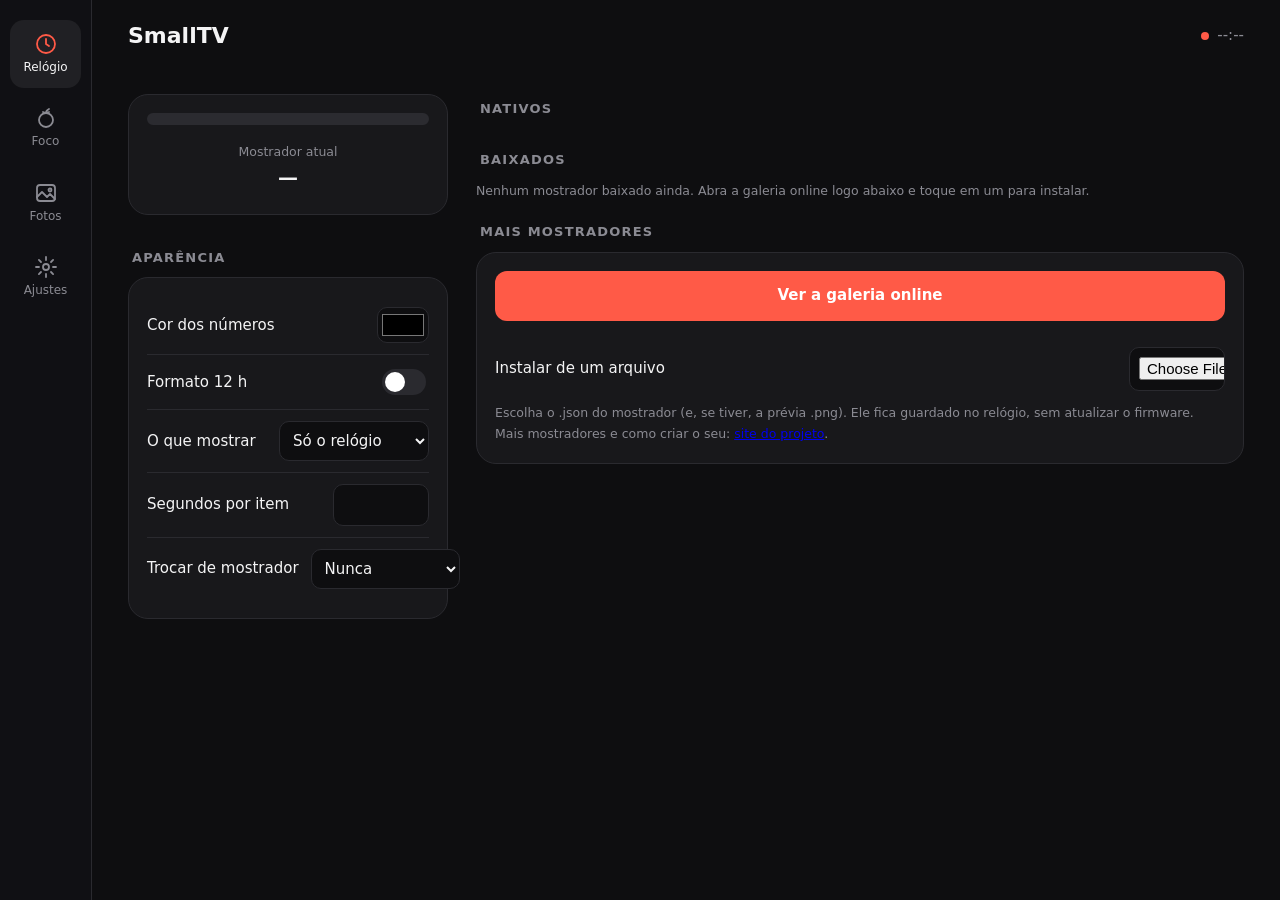
==== web/index.html @ 42e7279f "Painel: filtro nos mostradores (Todos, Nativos, Baixados, Animados e os estilos) Chips no topo da ab" ====
<!doctype html>
<html lang="pt-BR"><head><meta charset="utf-8"><meta name="viewport" content="width=device-width,initial-scale=1,viewport-fit=cover">
<meta name="theme-color" content="#0e0e10"><title>SmallTV</title><link rel="icon" href="data:image/svg+xml,%3Csvg xmlns='http://www.w3.org/2000/svg' viewBox='0 0 16 16' shape-rendering='crispEdges'%3E%3Cpath fill='%232e8034' d='M6 0h1v1h-1zM9 0h1v1h-1zM4 1h1v1h-1zM11 1h1v1h-1zM6 2h1v1h-1zM9 2h1v1h-1zM7 3h2v1h-2z'/%3E%3Cpath fill='%2360c454' d='M7 0h2v1h-2zM5 1h6v1h-6zM7 2h2v1h-2z'/%3E%3Cpath fill='%23a8261e' d='M3 2h1v1h-1zM12 2h1v1h-1zM2 3h1v1h-1zM13 3h1v1h-1zM1 4h1v1h-1zM14 4h1v1h-1zM1 5h1v1h-1zM14 5h1v1h-1zM0 6h1v1h-1zM15 6h1v1h-1zM0 7h1v1h-1zM15 7h1v1h-1zM0 8h1v1h-1zM15 8h1v1h-1zM0 9h1v1h-1zM15 9h1v1h-1zM0 10h1v1h-1zM15 10h1v1h-1zM1 11h1v1h-1zM14 11h1v1h-1zM1 12h1v1h-1zM14 12h1v1h-1zM2 13h2v1h-2zM12 13h2v1h-2zM4 14h8v1h-8z'/%3E%3Cpath fill='%23e8402f' d='M4 2h2v1h-2zM10 2h2v1h-2zM3 3h4v1h-4zM9 3h4v1h-4zM2 4h1v1h-1zM5 4h9v1h-9zM2 5h1v1h-1zM4 5h10v1h-10zM1 6h14v1h-14zM1 7h14v1h-14zM1 8h4v1h-4zM6 8h4v1h-4zM11 8h4v1h-4zM1 9h4v1h-4zM6 9h4v1h-4zM11 9h4v1h-4zM1 10h2v1h-2zM4 10h8v1h-8zM13 10h2v1h-2zM2 11h4v1h-4zM7 11h2v1h-2zM10 11h4v1h-4zM2 12h5v1h-5zM9 12h5v1h-5zM4 13h8v1h-8z'/%3E%3Cpath fill='%23ff9178' d='M3 4h2v1h-2zM3 5h1v1h-1z'/%3E%3Cpath fill='%23280e0c' d='M5 8h1v1h-1zM10 8h1v1h-1zM5 9h1v1h-1zM10 9h1v1h-1zM6 11h1v1h-1zM9 11h1v1h-1zM7 12h2v1h-2z'/%3E%3Cpath fill='%23ffa0a0' d='M3 10h1v1h-1zM12 10h1v1h-1z'/%3E%3C/svg%3E">
<style>
:root{--bg:#0e0e10;--card:#18181b;--card2:#202024;--line:#2a2a2f;--fg:#f4f4f5;--mut:#8b8b93;--work:#ff5a47;--short:#3ecf7a;--long:#4f8dff;--ac:var(--work)}
*{box-sizing:border-box;-webkit-tap-highlight-color:transparent}
body{margin:0;font:15px/1.45 system-ui,-apple-system,Segoe UI,Roboto,sans-serif;background:var(--bg);color:var(--fg)}
main{max-width:480px;margin:auto;padding:4px 16px calc(96px + env(safe-area-inset-bottom))}
header{position:sticky;top:0;z-index:5;display:flex;justify-content:space-between;align-items:center;max-width:480px;margin:auto;padding:14px 16px;background:linear-gradient(var(--bg) 75%,transparent)}
header b{font-size:18px}header span{color:var(--mut);font-variant-numeric:tabular-nums}
#net{display:inline-block;width:8px;height:8px;border-radius:50%;background:#555;margin-right:8px;vertical-align:middle}
#alx{display:none;margin-right:10px;padding:2px 8px;border-radius:9px;background:#13283a;color:#5ecbff;font-size:12px;font-weight:600}#alx.v{display:inline-block}
.alx{display:block;margin-bottom:8px;padding:10px 12px;border-radius:10px;background:var(--bg)}.alx i{display:inline-block;width:8px;height:8px;border-radius:50%;margin-right:8px;background:#e0a030}.alx.ok i{background:var(--short)}
#net.on{background:var(--short)}#net.off{background:var(--work)}
h2{font-size:13px;color:var(--mut);text-transform:uppercase;letter-spacing:1.2px;margin:22px 4px 10px;font-weight:600}
.card{background:var(--card);border:1px solid var(--line);border-radius:20px;padding:18px;margin-bottom:12px}
.tab{display:none}.tab.on{display:block;animation:fade .2s}@keyframes fade{from{opacity:0;transform:translateY(4px)}}
button{font:inherit;border:0;cursor:pointer;color:var(--fg);background:none}
button:active{transform:scale(.97)}
.btn{width:100%;padding:13px;border-radius:12px;background:var(--card2);border:1px solid var(--line)}.btn.p{background:var(--ac);border-color:transparent;color:#fff;font-weight:600}
.row{display:flex;gap:8px}.row>*{flex:1}
small{color:var(--mut)}
/* galeria */
.hero{display:flex;gap:16px;align-items:center}
.scr{position:relative;border-radius:16px;overflow:hidden;background:#000;border:6px solid #2b2b30;box-shadow:0 10px 30px -12px #000}
.scr img{display:block;width:100%;image-rendering:pixelated}
.hero .scr{width:132px;flex:none}.hero b{font-size:20px;display:block}.hero p{margin:4px 0 0;color:var(--mut)}
.faces{display:grid;grid-template-columns:repeat(2,1fr);gap:12px}
.face{text-align:left;padding:0}.face .scr{border-width:5px}.face span{display:block;padding:8px 4px 0;font-weight:600}
.face.cur .scr{border-color:var(--ac)}.face.rot span::before{content:'↻ ';color:var(--mut)}.face.cur span::after{content:var(--inuse,' · em uso');color:var(--ac);font-weight:400;font-size:13px}
.chips{display:flex;flex-wrap:wrap;gap:6px;margin:6px 0 2px}.chip{padding:6px 12px;border-radius:999px;background:var(--card2);border:1px solid var(--line);color:var(--mut);font-size:13px}.chip.on{background:var(--ac);border-color:transparent;color:#fff;font-weight:600}
.noimg{aspect-ratio:1;display:flex;align-items:center;justify-content:center;color:var(--mut);font-size:13px}
#pvbar{display:none;margin-bottom:12px;padding:10px 14px;border-radius:12px;background:#1d2a44;color:#bcd3ff}
/* formulário */
label{display:flex;justify-content:space-between;align-items:center;gap:12px;padding:11px 0;border-top:1px solid var(--line)}
.card label:first-of-type{border-top:0}
input,select{background:var(--bg);color:var(--fg);border:1px solid var(--line);border-radius:10px;padding:9px;font:inherit;width:96px}
select,input[type=text],input[type=search],input[type=password]{width:180px}label.stk{flex-direction:column;align-items:stretch;gap:6px}label.stk input{width:100%}input[type=range]{width:160px;padding:0;accent-color:var(--ac)}
input[type=checkbox]{width:44px;height:26px;appearance:none;-webkit-appearance:none;border-radius:13px;background:var(--line);position:relative;padding:0;border:0;transition:.2s;flex:none}
input[type=checkbox]::after{content:'';position:absolute;top:3px;left:3px;width:20px;height:20px;border-radius:50%;background:#fff;transition:.2s}
input[type=checkbox]:checked{background:var(--short)}input[type=checkbox]:checked::after{left:21px}
input[type=color]{width:52px;height:36px;padding:2px}
/* Pomodoro */
.tabs{display:flex;background:var(--bg);border-radius:12px;padding:4px;gap:4px}
.tabs button{flex:1;padding:9px 4px;border-radius:9px;color:var(--mut);font-size:14px}.tabs button.sel{background:var(--card2);color:var(--fg)}
.ring{position:relative;width:min(260px,72vw);aspect-ratio:1;margin:20px auto 8px}
.ring svg{width:100%;height:100%;transform:rotate(-90deg)}.ring circle{fill:none;stroke-width:10}
#trk{stroke:var(--line);stroke-dasharray:339.3}
/* fase começando: o trilho é desenhado em volta no mesmo tempo que o relógio leva para desenhar o anel dele (--pd), e os números só aparecem no fim, como lá */
.ring.drawing #trk{animation:trkdraw var(--pd,100ms) linear both}.ring.drawing #arc,.ring.drawing #time{visibility:hidden}
@keyframes trkdraw{from{stroke-dashoffset:339.3}to{stroke-dashoffset:0}}#arc{stroke:var(--ac);stroke-linecap:round;transition:stroke-dashoffset .3s linear,stroke .3s}
.mid{position:absolute;inset:0;display:flex;flex-direction:column;align-items:center;justify-content:center}
#phase{font-size:13px;font-weight:700;letter-spacing:3px;color:var(--ac)}
#time{font-size:clamp(50px,16vw,64px);font-weight:700;font-variant-numeric:tabular-nums;letter-spacing:-1px}
#dots{display:flex;gap:7px;margin-top:4px}#dots i{width:9px;height:9px;border-radius:50%;border:2px solid var(--mut)}#dots i.f{background:var(--work);border-color:var(--work)}
.ctl{display:flex;justify-content:center;align-items:center;gap:22px;margin-top:6px}
.ic{width:52px;height:52px;border-radius:50%;background:var(--card2);font-size:20px}
#go{width:76px;height:76px;border-radius:50%;background:var(--ac);font-size:28px;color:#fff;box-shadow:0 6px 24px -6px var(--ac)}
.stats{display:flex;justify-content:space-around;text-align:center}.stats b{display:block;font-size:26px}.stats span{color:var(--mut);font-size:13px}
#wx{display:flex;align-items:center;gap:14px;padding-bottom:8px}#wx b{font-size:34px}#wx div{color:var(--mut)}
#res button{display:block;width:100%;text-align:left;padding:10px;border-radius:10px;background:var(--bg);margin-top:6px}
/* fotos */
.grid{display:grid;grid-template-columns:repeat(3,1fr);gap:8px;margin-top:12px}
.grid div{position:relative;aspect-ratio:1;border-radius:12px;overflow:hidden;background:var(--bg);cursor:pointer}
.grid img{width:100%;height:100%;object-fit:cover}.grid div.on{outline:3px solid var(--ac)}
.grid span{position:absolute;bottom:4px;right:4px;background:#000a;font-size:10px;padding:1px 5px;border-radius:6px}
.diag div{display:flex;justify-content:space-between;gap:10px;padding:7px 0;border-top:1px solid var(--line);font-size:13px}.diag div:first-child{border-top:0}.diag b{color:var(--mut);font-weight:500;white-space:nowrap}.diag span{text-align:right}
.bar{height:6px;background:var(--line);border-radius:3px;overflow:hidden;margin-top:6px}.bar i{display:block;height:100%;background:var(--ac)}
/* barra de abas */
nav{position:fixed;left:0;right:0;bottom:0;z-index:6;background:#121215ee;backdrop-filter:blur(10px);-webkit-backdrop-filter:blur(10px);border-top:1px solid var(--line);padding-bottom:env(safe-area-inset-bottom)}
nav div{display:flex;max-width:480px;margin:auto}
nav button{flex:1;padding:10px 0 12px;color:var(--mut);font-size:12px;display:flex;flex-direction:column;align-items:center;gap:3px}
nav button.on{color:var(--fg)}nav svg{width:24px;height:24px;fill:none;stroke:currentColor;stroke-width:1.8;stroke-linecap:round;stroke-linejoin:round}
nav button.on svg{stroke:var(--ac)}
/* folha de detalhes */
#sheet{position:fixed;inset:0;z-index:8;background:#000a;display:none;align-items:flex-end;justify-content:center}
#sheet.v{display:flex}#sheet>div{width:100%;max-width:480px;background:var(--card);border-radius:22px 22px 0 0;padding:18px 18px calc(18px + env(safe-area-inset-bottom));animation:up .2s}
@keyframes up{from{transform:translateY(40px);opacity:.5}}
.stg{max-height:58vh;overflow:auto;text-align:left;margin-top:6px}.stg h4{margin:14px 0 2px;font-size:14px;display:flex;justify-content:space-between;gap:8px}.stg h4 b,.stg .it b{color:var(--mut);font-weight:500;white-space:nowrap}
.stg .it{display:flex;align-items:center;gap:8px;padding:7px 0;border-top:1px solid var(--line);font-size:13px}.stg .it span{flex:1;word-break:break-all}.stg .it button{padding:5px 10px;border-radius:8px;background:var(--card2);border:1px solid var(--line)}.stg small{display:block;color:var(--mut);margin:4px 0}
#sheet .scr{width:min(240px,64vw);margin:4px auto 14px}#sheet h3{margin:0;text-align:center;font-size:20px}#sheet p{text-align:center;color:var(--mut);margin:6px 0 16px}
#toast{position:fixed;left:50%;bottom:calc(84px + env(safe-area-inset-bottom));transform:translateX(-50%);background:var(--card2);border:1px solid var(--line);padding:10px 16px;border-radius:12px;opacity:0;transition:opacity .3s;pointer-events:none;z-index:9;white-space:nowrap}
#toast.v{opacity:1}
/* aviso de versão nova */
#upd,#mig{display:none;border-color:#2f4a7a;background:linear-gradient(135deg,#17233b,#18181b)}#upd.v,#mig.v{display:block}
#upd b,#mig b{font-size:16px}#upd ul{margin:8px 0 12px;padding-left:20px;color:#c9d6f0}#upd .row{margin-top:4px}
/* sequência, horta e conquistas */
.stats div{min-width:0}.stats b.fire::before{content:'';display:inline-block;width:14px;height:19px;margin-right:4px;vertical-align:-1px;background:var(--fire) center/contain no-repeat;image-rendering:pixelated}
#goalbar{display:none;align-items:center;gap:12px;border-color:#5a2a22;background:linear-gradient(135deg,#3a1712,#18181b)}#goalbar.v{display:flex}
#goalbar canvas{width:48px;height:48px;image-rendering:pixelated;flex:none}#goalbar div{flex:1}#goalbar b{display:block}
#garden{display:grid;grid-template-rows:repeat(7,1fr);grid-auto-flow:column;grid-auto-columns:1fr;gap:2px;margin-bottom:10px}
#garden i{aspect-ratio:1;border-radius:2px;background:var(--line)}#garden i.g{background:var(--work)}#garden i.n{background:var(--card2)}
#ach{display:grid;grid-template-columns:repeat(auto-fill,minmax(140px,1fr));gap:8px}
#ach div{display:flex;gap:10px;align-items:center;padding:10px;border-radius:12px;background:var(--bg);border:1px solid var(--line)}
#ach div.off{opacity:.45;filter:grayscale(1)}#ach canvas{width:32px;height:32px;image-rendering:pixelated;flex:none}#ach b{display:block;font-size:13px}#ach small{display:block;font-size:12px;line-height:1.3}
/* computador: barra lateral, colunas e folha centralizada */
@media (min-width:900px){
 body{padding-left:92px}
 main,header{max-width:1180px;padding-left:32px;padding-right:32px}
 main{padding-bottom:40px}
 header{padding-top:20px;padding-bottom:16px}header b{font-size:22px}
 nav{top:0;right:auto;width:92px;border-top:0;border-right:1px solid var(--line);padding:20px 0}
 nav div{flex-direction:column;gap:6px;max-width:none}
 nav button{flex:none;padding:12px 0;margin:0 10px;border-radius:14px;font-size:12px}
 nav button:hover{background:var(--card2);color:var(--fg)}nav button.on{background:var(--card2)}
 .tab.on{display:grid;column-gap:28px;align-items:start}
 #t0.on{grid-template-columns:320px minmax(0,1fr);grid-template-rows:auto 1fr}
 #t0 #pvbar{grid-column:1/-1}
 #t0 .side{grid-column:1;margin-top:22px}#t0 .body{grid-column:2;grid-row:span 2}#t0 .side2{grid-column:1}
 #t0 .side2 select{width:150px}#t0 .side2 label{white-space:nowrap}
 .hero{flex-direction:column;align-items:stretch;text-align:center}.hero .scr{width:100%}
 .faces{grid-template-columns:repeat(auto-fill,minmax(150px,1fr));gap:16px}
 .face:hover .scr{border-color:#4a4a52}.face.cur:hover .scr{border-color:var(--ac)}
 #t1.on{grid-template-columns:minmax(0,1fr) minmax(0,1fr);margin-top:22px}
 #ach{grid-template-columns:repeat(2,minmax(0,1fr))}
 #t1 .stats{padding:26px 18px}#t1 .stats b{font-size:34px}
 .ring{width:300px}
 #t2.on{display:block;margin-top:22px}.grid{grid-template-columns:repeat(auto-fill,minmax(130px,1fr));gap:12px}
 #t2 .btn.p{width:auto;padding:13px 28px}
 #t3.on{display:block;columns:2;column-gap:28px}.grp{break-inside:avoid;display:inline-block;width:100%}
 #sheet{align-items:center}#sheet>div{max-width:440px;border-radius:22px;animation:fade .2s}
 #toast{bottom:28px}
}
</style></head><body>
<header><b>SmallTV</b><span><span id="alx" title="Alexa">Alexa</span><i id="net"></i><span id="clock">--:--</span></span></header>
<main>
<div class="card" id="upd"><b id="updt"></b><ul id="updn"></ul><div class="row"><button class="btn" onclick="skipUpdate()">Depois</button><button class="btn p" id="updgo" onclick="doUpdate()">Atualizar agora</button></div></div>

<div class="card" id="mig"><b>A memória de arquivos foi reorganizada</b><p>Esta atualização mudou o espaço do programa. As fotos, os GIFs e os mostradores baixados foram apagados; os ajustes, a rede, o histórico, o rodízio e os avisos ficaram. Restaure o backup que o painel salvou antes de atualizar.</p><div class="row"><button class="btn" onclick="migDone()">Dispensar</button><button class="btn p" onclick="$('rbk').click()">Restaurar backup</button></div></div>

<!-- ============ RELÓGIO ============ -->
<section class="tab" id="t0">
 <div id="pvbar"></div>
 <div class="side">
 <div class="card hero"><div class="scr"><img id="curimg" alt=""></div><div><small>Mostrador atual</small><b id="curname">—</b><p id="curdesc"></p><label id="lcdgrow" style="display:none">Tom verde nos mostradores LCD<input data-k="lcdg" type="checkbox"></label></div></div>
 </div>
 <div class="body">
 <div class="chips" id="fchips"></div>
 <h2 id="hnat">Nativos</h2>
 <div class="faces" id="faces"></div>
 <h2 id="hdl">Baixados</h2>
 <div class="faces" id="dl"></div>
 <small id="dlnone">Nenhum mostrador baixado ainda. Abra a galeria online logo abaixo e toque em um para instalar.</small>
 <small id="fnone" hidden></small>
 <h2>Mais mostradores</h2>
 <div class="card">
  <p style="margin-top:0"><button class="btn p" onclick="catalog()">Ver a galeria online</button></p>
  <div class="faces" id="cat"></div>
  <label>Instalar de um arquivo<input id="pkf" type="file" multiple></label>
  <small>Escolha o .json do mostrador (e, se tiver, a prévia .png). Ele fica guardado no relógio, sem atualizar o firmware. Mais mostradores e como criar o seu: <a href="https://davicorrea0.github.io/smalltv-pomodoro/" target="_blank" rel="noopener">site do projeto</a>.</small>
 </div>
 </div>
 <div class="side2">
 <h2>Aparência</h2>
 <div class="card">
  <label>Cor dos números<input data-k="color" type="color"></label>
  <label>Formato 12 h<input data-k="h12" type="checkbox"></label>
  <label>O que mostrar<select data-k="mode"><option value="0">Só o relógio</option><option value="1">Álbum de fotos</option><option value="2">Alternar relógio e álbum</option></select></label>
  <label>Segundos por item<input data-k="delay" type="number" min="3" max="255"></label>
  <label>Trocar de mostrador<select data-k="rotmin"><option value="0">Nunca</option><option value="1">A cada 1 min</option><option value="5">A cada 5 min</option><option value="15">A cada 15 min</option><option value="30">A cada 30 min</option><option value="60">A cada 1 h</option></select></label>
  <small id="rotinfo"></small>
 </div>
 </div>
</section>

<!-- ============ FOCO ============ -->
<section class="tab" id="t1">
 <div class="side">
 <div class="card">
  <div class="tabs"><button data-p="work" onclick="cmd('focus')">Foco</button><button data-p="short" onclick="cmd('short')">Pausa</button><button data-p="long" onclick="cmd('long')">Pausa longa</button></div>
  <div class="ring"><svg viewBox="0 0 120 120"><circle id="trk" cx="60" cy="60" r="54"/><circle id="arc" cx="60" cy="60" r="54" stroke-dasharray="339.3" stroke-dashoffset="339.3"/></svg>
   <div class="mid"><div id="phase">PRONTO</div><div id="time">--:--</div><div id="dots"></div></div></div>
  <div class="ctl"><button class="ic" title="Zerar" onclick="cmd('reset')">&#8634;</button><button id="go" title="Iniciar/pausar (espaço)" onclick="cmd('toggle')">&#9654;</button><button class="ic" title="Pular fase" onclick="cmd('skip')">&#9197;</button></div>
 </div>
 <div class="card"><label>O que vou fazer no foco<select data-k="act"><option value="0">&#128214; Ler</option><option value="1">&#128211; Estudar</option><option value="2">&#128187; Programar</option><option value="3">&#128203; Tarefas</option><option value="4">&#127912; Desenhar</option></select></label></div>
 </div>
 <div class="body">
 <div class="card stats"><div><b id="today">0</b><span>focos hoje</span></div><div><b id="goal">8</b><span>meta</span></div><div><b id="mins">0</b><span>min focados</span></div><div><b id="streak" class="fire">0</b><span>dias seguidos</span></div></div>
 <div class="card" id="goalbar"><canvas id="goalimg" width="16" height="16"></canvas><div><b>Meta do dia batida!</b><small>Mostre seu dia com um cartão em pixel art.</small></div><button class="btn p" style="width:auto;padding:11px 16px" onclick="shareDay()">Compartilhar</button></div>
 <h2>Horta</h2>
 <div class="card"><div id="garden"></div><small id="gsum"></small><p style="margin-bottom:0"><button class="btn" onclick="shareDay()">Compartilhar meu dia</button></p></div>
 <h2>Conquistas</h2>
 <div class="card"><div id="ach"></div></div>
 <h2>Tempos</h2>
 <div class="card">
  <label>Foco (min)<input data-k="work" type="number" min="1" max="99"></label>
  <label>Pausa curta (min)<input data-k="short" type="number" min="1" max="99"></label>
  <label>Pausa longa (min)<input data-k="long" type="number" min="1" max="99"></label>
  <label>Pausa longa a cada<input data-k="every" type="number" min="1" max="8"></label>
  <label>Meta diária de focos<input data-k="goal" type="number" min="1" max="30"></label>
  <label>Iniciar a próxima fase sozinho<input data-k="auto" type="checkbox"></label>
 </div>
 </div>
</section>

<!-- ============ FOTOS ============ -->
<section class="tab" id="t2">
 <div class="card">
  <small id="fsinfo"></small><div class="bar"><i id="fsbar" style="width:0"></i></div>
  <div class="grid" id="grid"></div>
  <input id="up" type="file" accept="image/*" multiple hidden>
  <p><button class="btn p" onclick="$('up').click()">Enviar fotos ou GIFs</button></p>
  <p><button class="btn" onclick="storage()">Ver o que ocupa espaço</button></p>
  <small>Fotos são recortadas para 240×240 no seu navegador antes de enviar. GIFs vão como estão (ideal 240×240). Para exibir, escolha "Álbum" ou "Alternar" em Relógio → Aparência.</small>
 </div>
</section>

<!-- ============ AJUSTES ============ -->
<section class="tab" id="t3">
 <div class="grp">
 <h2>Idioma</h2>
 <div class="card">
  <label>Idioma do painel e do relógio<select data-k="lang"><option value="0">Português</option><option value="1">English</option><option value="2">Español</option></select></label>
 </div>
 </div>
 <div class="grp">
 <h2>Alexa</h2>
 <div class="card">
  <label>Controlar pela Alexa<input data-k="alexa" type="checkbox"></label>
  <span class="alx" id="alxst"></span>
  <label class="stk">Avisar quando o foco terminar<input id="hkw" type="url" placeholder="http://..." spellcheck="false"></label>
  <label class="stk">Avisar quando a pausa terminar<input id="hkb" type="url" placeholder="http://..." spellcheck="false"></label>
  <div class="row" style="margin:6px 0 10px"><button class="btn" onclick="hooksSave()">Salvar avisos</button><button class="btn" onclick="hookTest('w')">Testar foco</button><button class="btn" onclick="hookTest('b')">Testar pausa</button></div>
  <small>Para a Alexa falar quando a fase terminar: ative a skill Virtual Smart Home, crie um "URL Routine Trigger" em virtualsmarthome.xyz e cole o endereço aqui; no app da Alexa, crie uma rotina que começa com esse gatilho e faz a Alexa dizer "Pomodoro concluído". Funciona também com Voice Monkey e IFTTT (webhooks).</small>
  <small>Com um Echo na mesma rede, diga "Alexa, descobrir dispositivos": o relógio aparece como três lâmpadas. Pomodoro: "ligar" começa o foco, "desligar" pausa e, de novo, encerra; "Pomodoro em 40%" foca 40 minutos. Pausa e Pausa longa: "ligar" começa a pausa, "desligar" volta ao foco. Nas rotinas do app da Alexa dá para usar frases suas, como "Alexa, hora de focar".</small>
 </div>
 </div>
 <div class="grp">
 <h2>Clima</h2>
 <div class="card">
  <div id="wx" hidden><b id="wt"></b><div><div id="wd"></div><small id="wm"></small></div></div>
  <label>Mostrar clima<input data-k="won" type="checkbox"></label>
  <label>Temperatura em °F<input data-k="fahr" type="checkbox"></label>
  <label>Avisar quando for chover<input data-k="rain" type="checkbox"></label>
  <small>Com o aviso ligado, o relógio mostra "chuva 15 min" quando a chuva deve começar na próxima hora (o tomate já abre o guarda-chuva).</small>
  <label>Cidade<b id="city">—</b></label>
  <label>Buscar cidade<input id="q" type="search" placeholder="ex.: Campinas"></label>
  <div id="res"></div>
 </div>
 </div>
 <div class="grp">
 <h2>Brilho</h2>
 <div class="card">
  <label>Brilho<input data-k="bri" type="range" min="5" max="100"></label>
  <label>Brilho noturno<input data-k="non" type="checkbox"></label>
  <label>Seguir o sol (do pôr ao nascer)<input data-k="nsun" type="checkbox"></label>
  <small id="suninfo"></small>
  <label class="fixh">Das (hora)<input data-k="nstart" type="number" min="0" max="23"></label>
  <label class="fixh">Até (hora)<input data-k="nend" type="number" min="0" max="23"></label>
  <label>Brilho à noite<input data-k="nbri" type="range" min="1" max="100"></label>
  <label>Cor quente à noite<input data-k="warm" type="range" min="0" max="100"></label>
  <small>0 desliga. À noite, a tela perde um pouco do azul (junto do brilho noturno), sem mudar a imagem.</small>
  <p><button class="btn" onclick="warmPrev()">Ver agora por 15 s</button> <button class="btn" onclick="warmPrev(1)">Ver agora (tabela invertida)</button></p>
  <small>Se a tela ficar com a cor errada (verde, ou o azul aumenta), compare as duas prévias e avise qual está certa.</small>
 </div>
 </div>
 <div class="grp">
 <h2>Tela do aparelho</h2>
 <div class="card">
  <label>Ordem de cor<select data-k="bgr"><option value="0">RGB (padrão)</option><option value="1">BGR</option></select></label>
  <label>Inverter cores<input data-k="inv" data-neg type="checkbox"></label>
  <label>Girar 180°<input data-k="flip" type="checkbox"></label>
  <p><button class="btn" onclick="cmd('colortest');toast(t('Teste de cores por 10 s no relógio'))">Testar cores no relógio</button></p>
  <small>No teste, a 1ª barra deve ser vermelha e o fundo preto. Vermelho e azul trocados: mude a ordem de cor. Fundo branco ou cores negativas: alterne "Inverter cores".</small>
  <p><button class="btn" id="vcomgo" onclick="vcomStart()">Ajuste anti-fantasma</button></p>
  <div id="vcombox" style="display:none">
   <label>Tensão do painel <b id="vcomv" style="white-space:nowrap"></b><input id="vcom" type="range" min="0" max="63" oninput="vcomSet()"></label>
   <p><button class="btn" onclick="vcomEnd(1)">Salvar</button> <button class="btn" onclick="vcomEnd(0)">Cancelar</button></p>
  </div>
  <small>Imagem antiga marcada no fundo depois de um mostrador ficar parado? Abra o ajuste, olhe as estampas cinza no relógio de perto e de frente e mova o controle até elas pararem de tremer: nesse ponto o fantasma é o menor. O padrão é 0,850 V.</small>
 </div>
 </div>
 <div class="grp">
 <h2>Data e hora</h2>
 <div class="card">
  <label>Fuso (POSIX TZ)<input data-k="tz" type="text" spellcheck="false"></label>
  <small>Automático: ao escolher a cidade em Clima, o fuso (com horário de verão) vem junto. Manual: Brasília &lt;-03&gt;3 · Manaus &lt;-04&gt;4 · Lisboa WET0WEST,M3.5.0/1,M10.5.0</small>
  <small id="tzauto"></small>
  <p id="tzfix" hidden><button class="btn" onclick="tzFix()">Ajustar o fuso pela cidade</button></p>
 </div>
 </div>
 <div class="grp">
 <h2>Sistema</h2>
 <div class="card">
  <form id="op">
   <label id="oldl">Senha atual<input name="old" type="password" autocomplete="current-password"></label>
   <label>Senha do painel e do /update<input name="new" type="password" autocomplete="new-password" placeholder="vazio = sem senha"></label>
   <small>Com senha, o navegador pede usuário admin e esta senha ao abrir o painel. A Alexa continua funcionando sem senha. Esqueceu? Use o modo de recuperação.</small>
   <p><button class="btn" type="submit">Salvar senha</button></p>
  </form>
  <label>Receber versões de teste<input data-k="beta" type="checkbox"></label>
  <small>O aviso de atualização passa a oferecer também as versões de teste, antes de todo mundo. Elas podem ter problemas; o modo de recuperação continua disponível.</small>
  <div class="row" style="margin:10px 0 8px"><button class="btn" onclick="backup()">Fazer backup</button><button class="btn" onclick="$('rbk').click()">Restaurar backup</button></div>
  <input id="rbk" type="file" accept=".json,application/json" hidden>
  <div class="row"><button class="btn" onclick="location='/update'">Atualizar firmware</button>
  <button class="btn" onclick="if(confirm(t('Apagar Wi-Fi salvo e reiniciar?')))post('/api/wifireset').then(()=>toast(t('Reiniciando...')))">Resetar Wi-Fi</button></div>
  <p><button class="btn" id="fmt" hidden onclick="if(confirm(t('Formatar a memória? Todas as fotos e GIFs serão apagados.')))post('/api/format').then(r=>r.text()).then(x=>{toast(t(x));files()})">Formatar memória de arquivos</button></p>
  <small>Usuário do /update: admin. Pela rede o relógio só aceita firmware assinado deste projeto; para voltar ao firmware original, use o modo de recuperação. Se o relógio travar, ligue e desligue 3 vezes seguidas (cada vez por menos de 30 s): ele abre o modo de recuperação, com a rede SmallTV-Recuperacao. Versão <span id="ver"></span> · RAM livre <span id="heap"></span></small>
 </div>
 </div>
 <div class="grp">
 <h2>Diagnóstico</h2>
 <div class="card">
  <div id="diag" class="diag"></div>
  <small>Se o relógio reiniciar sozinho, o motivo aparece aqui. Wi-Fi fraco (abaixo de −75 dBm) costuma explicar clima e atualização falhando.</small>
 </div>
 </div>
</section>
</main>

<nav><div>
 <button data-t="0" onclick="tab(0)"><svg viewBox="0 0 24 24"><circle cx="12" cy="12" r="9"/><path d="M12 7v5l3 2"/></svg>Relógio</button>
 <button data-t="1" onclick="tab(1)"><svg viewBox="0 0 24 24"><circle cx="12" cy="14" r="7"/><path d="M12 7c0-2 1-3 3-4M9 6l3 1 3-1"/></svg>Foco</button>
 <button data-t="2" onclick="tab(2)"><svg viewBox="0 0 24 24"><rect x="3" y="4" width="18" height="16" rx="3"/><path d="M3 16l5-5 5 5 3-3 5 5"/><circle cx="16" cy="9" r="1.5"/></svg>Fotos</button>
 <button data-t="3" onclick="tab(3)"><svg viewBox="0 0 24 24"><circle cx="12" cy="12" r="3"/><path d="M12 2v3M12 19v3M2 12h3M19 12h3M4.9 4.9l2.1 2.1M17 17l2.1 2.1M4.9 19.1L7 17M17 7l2.1-2.1"/></svg>Ajustes</button>
</div></nav>

<div id="sheet" onclick="if(event.target==this)closeSheet()"><div id="sheetc"></div></div>
<div id="toast"></div>

<script>
const $=id=>document.getElementById(id),C=339.3;
const LBL={work:'FOCO',short:'PAUSA',long:'PAUSA LONGA',idle:'PRONTO'};
// ---------- idioma (pt/en/es; o relógio guarda em cfg.lang) ----------
const LANGS=['pt','en','es'],I18N={};let BUILTIN=[];  // inglês/espanhol: web/i18n.json, carregado por loadI18n()
let LG=0;try{LG=+localStorage.lang||0}catch(e){}
// t('texto {0}',a,b): tradução do texto em português, com {0}, {1}... trocados
const t=(s,...a)=>(LG&&I18N[s]?I18N[s][LG-1]:s).replace(/\{(\d)\}/g,(m,i)=>a[i]);
const tName=e=>LG==1?e.name_en||e.name:LG==2?e.name_es||e.name:e.name,tDesc=e=>LG==1?e.desc_en||e.desc:LG==2?e.desc_es||e.desc:e.desc;
// textos fixos da página: guarda o original (português) e troca pelo do idioma
function i18n(){document.documentElement.lang=LANGS[LG];document.documentElement.style.setProperty('--inuse',JSON.stringify(' · '+t('em uso')));  // texto do CSS (::after)
 const tw=document.createTreeWalker(document.body,NodeFilter.SHOW_TEXT);for(let n;n=tw.nextNode();){if(n._pt==null){const k=n.nodeValue.trim();if(!I18N[k])continue;n._pt=n.nodeValue}const k=n._pt.trim();n.nodeValue=n._pt.replace(k,t(k))}
 document.querySelectorAll('[placeholder],[title]').forEach(e=>['placeholder','title'].forEach(a=>{if(!e.hasAttribute(a))return;if(e['_'+a]==null)e['_'+a]=e.getAttribute(a);e.setAttribute(a,t(e['_'+a]))}))}
// Dicionário inglês/espanhol: fica no site (web/i18n.json publicado como panel/i18n-<versão>.json) e é
// guardado no navegador na primeira vez; em português não precisa de nada. O build troca __I18V__ pelo
// código do dicionário; sem ele (painel de teste), vem de /i18n.json.
const I18V='__I18V__',I18I='__I18I__';  // I18I: impressão digital (SRI) do dicionário publicado
const TZV='__TZV__',TZI='__TZI__';  // tabela de fusos publicada (panel/tz-<código>.json), idem
function loadI18n(){if(!LG||I18N._v==I18V)return;let c=null;try{c=JSON.parse(localStorage.i18n||'null')}catch(e){}
 const use=d=>{Object.assign(I18N,d.dict,{_v:I18V});BUILTIN=d.builtin;i18n();buildFaces();drawGame();if(st){$('curimg').dataset.k='';load(st)}};
 if(c&&c.v==I18V)return use(c);
 fetch(I18V[0]=='_'?'/i18n.json':SITE+'panel/i18n-'+I18V+'.json',I18V[0]=='_'?{}:{integrity:I18I}).then(r=>r.json()).then(d=>{use(d);try{localStorage.i18n=JSON.stringify({...d,v:I18V})}catch(e){}}).catch(()=>{})}
// chamado por load() antes de desenhar o estado: não chama load de novo
function setLang(l){if(l==LG)return;LG=l;try{localStorage.lang=l}catch(e){}loadI18n();i18n();buildFaces();drawGame();if($('upd').classList.contains('v')&&!updating)showUpdate();$('curimg').dataset.k='';if(curTab==2)files();if($('cat').children.length)catalog()}

let FACES=[];  // vem do firmware (/api/faces): embutidos (faces_list.h) + pacotes instalados
// catálogo da galeria online (faces/ do repositório); localStorage.catalog troca a origem (testes)
// mesma galeria do site (gh-pages/catalog/index.json); o site libera CORS para o painel ler
// site do projeto: catálogo, prévias dos mostradores embutidos e firmware novo (localStorage.site/catalog trocam a origem em testes)
let SITE='https://davicorrea0.github.io/smalltv-pomodoro/';try{if(localStorage.site)SITE=localStorage.site}catch(e){}
let CATALOG=SITE+'catalog/';try{if(localStorage.catalog)CATALOG=localStorage.catalog}catch(e){}
let st=null,at=0,holding=false,holdRem=0,waitSeq=0,fp=0,filled=false,lastPhase=null,actx=null,curTab=0;
// pedidos ao próprio relógio levam X-SmallTV: sem ele o relógio recusa ações (proteção contra outros sites)
const _fetch=window.fetch;window.fetch=(u,o={})=>_fetch(u,/^https?:/.test(u)?o:{...o,headers:{...o.headers,'X-SmallTV':'1'}});
const post=(u,b)=>fetch(u,{method:'POST',body:b});
const kb=n=>n>1048576?(n/1048576).toFixed(1)+' MB':Math.round(n/1024)+' KB';
function toast(t){const e=$('toast');e.textContent=t;e.classList.add('v');clearTimeout(e._t);e._t=setTimeout(()=>e.classList.remove('v'),2200)}
function tab(i){curTab=i;document.querySelectorAll('.tab').forEach((e,k)=>e.classList.toggle('on',k==i));document.querySelectorAll('nav button').forEach(b=>b.classList.toggle('on',b.dataset.t==i));
 try{localStorage.tab=i}catch(e){}if(i==2)files();if(i==3)hooksLoad();if(i==1&&!STATS)loadStats();window.scrollTo(0,0)}
const fkey=f=>f.pkg?'p:'+f.pkg:'t:'+f.t;  // embutido "t:N" ou pacote "p:id"
const curKey=s=>s.cfg.theme==200?'p:'+s.cfg.pkg:'t:'+s.cfg.theme;
const faceSrc=f=>f.src||(f.pkg?'/face?pkg='+encodeURIComponent(f.pkg):SITE+'img/faces/face-'+f.t+'.png');  // embutidos: prévia no site (não ocupa a flash)
// sem prévia guardada no relógio: tenta a do site (mesmo id); se não houver, mostra o nome
// Fila de imagens do relógio: o servidor do ESP8266 atende uma conexão por vez e derruba parte
// das requisições quando o navegador pede várias de uma vez. Carrega uma por vez e tenta de novo.
const imgQ=[];let imgBusy=false;
function qload(i,src,fail){imgQ.push({i,src,fail,tries:0});pump()}
function pump(){if(imgBusy||!imgQ.length)return;imgBusy=true;const t=imgQ.shift();
 t.i.onload=()=>{imgBusy=false;pump()};
 t.i.onerror=()=>{imgBusy=false;if(++t.tries<3)setTimeout(()=>{imgQ.push(t);pump()},300);else t.fail();pump()};
 t.i.src=t.src}
function img(f){const i=new Image();i.alt=f.n;
 const tile=()=>{const d=document.createElement('div');d.className='noimg';d.textContent=f.n;i.replaceWith(d)};
 if(f.src||!f.pkg){i.onerror=tile;i.src=faceSrc(f);return i}  // imagem do site: o navegador baixa direto
 // sem prévia guardada no relógio: tenta a do site (mesmo id); se não houver, mostra o nome
 qload(i,faceSrc(f),f.pkg?()=>{i.onerror=tile;i.src=CATALOG+encodeURIComponent(f.pkg)+'.png'}:tile);return i}
// mesmo id que o relógio calcula (facepack.cpp: safeId)
const safeId=s=>{let o='';for(let c of String(s||'').toLowerCase()){if(/[a-z0-9_-]/.test(c))o+=c;else if(c==' '&&o&&!o.endsWith('-'))o+='-';if(o.length>=23)break}return o}
function el(tag,cls,txt){const e=document.createElement(tag);if(cls)e.className=cls;if(txt!=null)e.textContent=txt;return e}
// ---------- mostradores ----------
function loadFaces(){return fetch('/api/faces').then(r=>r.json()).then(j=>{let t=0;FACES=j.map(f=>({n0:f.n,d0:f.d,n:f.n,d:f.d,a:f.a||'',pkg:f.pkg,t:f.pkg?null:t++}));buildFaces();$('curimg').dataset.k='';if(st)load(st);
 // estilos e animação dos pacotes instalados vêm do catálogo do site (uma vez por visita; sem internet vale o último guardado)
 if(!metaTried&&FACES.some(f=>f.pkg)){metaTried=true;fetch(CATALOG+'index.json',{cache:'no-store'}).then(r=>r.json()).then(setMeta).catch(()=>{})}})}
// ---------- filtro dos mostradores ----------
// Cada cartão leva em data-f as palavras do filtro: o tipo (nat = nativo, dl = baixado, cat = galeria online), os estilos e "anim".
// Estilos: os mesmos do site (tags do faces.js e do catálogo). Animado: pacote com sprite de vários quadros ou brilho pulsante
// (campo anim do catálogo, que o site só preenche nesses casos); entre os nativos, só o Flip (virada das plaquinhas), os outros não têm movimento próprio.
// Nativos: na ordem de faces_list.h, estilos como no faces.js. Pacote fora do catálogo (instalado de arquivo) não tem estilo nem "anim" conhecidos.
const FSTY=[['digital','Digital'],['pixel','Pixel art'],['analogico','Analógico'],['retro','Retrô'],['esportivo','Esportivo']],BTAG=['pixel digital','pixel','analogico','digital','digital retro','digital retro','digital retro','digital','digital','digital','digital retro','digital','digital'],BANIM=[5];
// META: id do pacote -> [estilos, animado], do catálogo; guardado no navegador para filtrar sem internet
let FLT='all',META={},metaTried=false;try{FLT=localStorage.faceflt||'all'}catch(e){}try{META=JSON.parse(localStorage.facemeta||'{}')}catch(e){}
const mtok=m=>m?m[0]+(m[1]?' anim':''):'',ftok=f=>f.pkg?'dl '+mtok(META[f.pkg]):'nat '+(BTAG[f.t]||'')+(BANIM.includes(f.t)?' anim':'');
const fhas=k=>k=='all'||!!document.querySelector('[data-f~="'+k+'"]')||Object.values(META).some(m=>mtok(m).split(' ').includes(k));
// filtro em uso: se não existe mais nos dados (ex.: pacote removido), vale Todos
const fcur=()=>fhas(FLT)?FLT:'all';
function setMeta(c){META={};(c.faces||[]).forEach(e=>META[e.id]=[(e.tags||[]).join(' '),e.anim?1:0]);try{localStorage.facemeta=JSON.stringify(META)}catch(x){}
 [...$('dl').children].forEach(b=>b.dataset.f='dl '+mtok(META[b.dataset.k.slice(2)]));fchips()}
function fchips(){const k=fcur(),c=$('fchips');c.innerHTML='';
 [['all','Todos'],['nat','Nativos'],['dl','Baixados'],['anim','Animados']].concat(FSTY).forEach(([v,n])=>{if(!fhas(v))return;const b=el('button','chip'+(v==k?' on':''),t(n));b.setAttribute('aria-pressed',v==k);
  b.onclick=()=>{FLT=v;try{localStorage.faceflt=v}catch(e){}fchips()};c.appendChild(b)});
 const cards=[...document.querySelectorAll('#faces>*,#dl>*,#cat>*')];cards.forEach(b=>b.hidden=k!='all'&&!b.dataset.f.split(' ').includes(k));
 const any=g=>!![...$(g).children].some(b=>!b.hidden),pk=$('dl').children.length>0,all=k=='all'||k=='dl';
 $('hnat').hidden=!any('faces');$('hdl').hidden=!(any('dl')||!pk&&all);$('dlnone').hidden=pk||!all;
 const none=!cards.some(b=>!b.hidden);$('fnone').hidden=!none;if(none)$('fnone').textContent=t($('cat').children.length?'Nenhum mostrador neste filtro.':'Nenhum mostrador neste filtro ainda. Abra a galeria online logo abaixo para ver mais.')}
function buildFaces(){FACES.forEach(f=>{const b=f.pkg==null&&LG&&BUILTIN[f.t];f.n=b?b[LG-1][0]:f.n0;f.d=b?b[LG-1][1]:f.d0});const g=$('faces'),d=$('dl');g.innerHTML='';d.innerHTML='';FACES.forEach(f=>{const b=el('button','face');b.dataset.k=fkey(f);b.dataset.f=ftok(f);
 const s=el('div','scr');s.appendChild(img(f));b.appendChild(s);b.appendChild(el('span',null,f.n));b.onclick=()=>faceSheet(f);(f.pkg?d:g).appendChild(b)});
 fchips()}
const rotKeys=()=>st&&st.cfg.rot?st.cfg.rot.split(',').filter(Boolean):[];
function rotToggle(f){const k=fkey(f),l=rotKeys(),on=l.includes(k);save({rot:(on?l.filter(x=>x!=k):l.concat(k)).join(',')}).then(()=>{closeSheet();toast(t(on?'Fora do rodízio':'Incluído no rodízio'))})}
function faceSheet(f){const c=$('sheetc');c.innerHTML='';const s=el('div','scr');s.appendChild(img(f));c.appendChild(s);
 c.append(el('h3',null,f.n),el('p',null,f.d+(f.a?' · '+t('por')+' '+f.a:'')+(f.pkg?' · '+t('instalado'):'')));
 if(st&&st.phase!='idle')c.appendChild(el('p',null,t('Durante o Pomodoro o relógio mostra o timer; a prévia aparece quando ele parar.')));
 const r=el('div','row'),a=el('button','btn',t('Ver no relógio (15 s)'));
 a.onclick=()=>{post('/api/cmd',new URLSearchParams(f.pkg?{c:'preview',pkg:f.pkg}:{c:'preview',t:f.t})).then(r=>r.json()).then(load);toast(t('Prévia no relógio por 15 s'))};
 const u=el('button','btn p',st&&curKey(st)==fkey(f)?t('Em uso'):t('Usar este'));
 u.onclick=()=>save(f.pkg?{pkg:f.pkg}:{theme:f.t}).then(()=>{closeSheet();toast(f.n+' '+t('no relógio'))});r.append(a,u);c.appendChild(r);
 const rb=el('button','btn',t(rotKeys().includes(fkey(f))?'Tirar do rodízio':'Incluir no rodízio'));rb.style.marginTop='8px';rb.onclick=()=>rotToggle(f);c.appendChild(rb);
 if(f.pkg){const d=el('button','btn',t('Remover do relógio'));d.style.marginTop='8px';
  d.onclick=()=>{if(confirm(t('Remover')+' '+f.n+'?'))post('/api/facedelete',new URLSearchParams({pkg:f.pkg})).then(r=>r.text()).then(x=>{toast(x=='ok'?t('Removido'):t(x));closeSheet();loadFaces()})};c.appendChild(d)}
 $('sheet').classList.add('v')}
// ---------- instalar pacotes (sem atualizar o firmware) ----------
function install(json,png){const fd=new FormData();fd.append('face',json,'face.json');if(png)fd.append('preview',png,'preview.png');toast(t('Instalando no relógio... (alguns segundos)'));
 return fetch('/api/faceinstall',{method:'POST',body:fd}).then(async r=>{const x=await r.text();if(!r.ok)throw x;const j=JSON.parse(x);await save({pkg:j.id});toast(j.name+' '+t('instalado e em uso'));return loadFaces()}).catch(e=>toast(t(String(e))))}
$('pkf').onchange=e=>{const fl=[...e.target.files];e.target.value='';const p=fl.find(f=>/\.png$/i.test(f.name)),j=fl.find(f=>/\.json$/i.test(f.name))||fl.find(f=>f!==p);  // celular pode salvar como .json.txt: o relógio valida o conteúdo
 if(!j)return toast(t('Escolha o arquivo .json do mostrador'));
 // só o .json: busca a prévia no site pelo id, para o relógio guardar junto (funciona sem internet depois)
 if(p)return install(j,p);j.text().then(async t=>{let pv=null;try{const k=JSON.parse(t),id=safeId(k.id||k.name);
  if(id){const r=await fetch(CATALOG+id+'.png');if(r.ok)pv=await r.blob()}}catch(x){}install(j,pv)})};
// o pacote pede uma versão mínima do firmware (campo fw do catálogo)?
const vnum=v=>String(v||'0').split('.').reduce((a,x)=>a*1000+(+x||0),0),old=e=>e.fw&&st&&vnum(st.ver)<vnum(e.fw);
function catalog(){toast(t('Carregando a galeria...'));fetch(CATALOG+'index.json',{cache:'no-store'}).then(r=>r.json()).then(c=>{const g=$('cat');g.innerHTML='';
 (c.faces||[]).forEach(e=>{const inst=FACES.some(f=>f.pkg==e.id),b=el('button','face'),s=el('div','scr');s.appendChild(img({n:tName(e),src:CATALOG+e.preview}));
  b.append(s,el('span',null,tName(e)+(inst?' · '+t('instalado'):old(e)?' · '+t('requer')+' v'+e.fw:'')));b.dataset.f='cat '+mtok([(e.tags||[]).join(' '),e.anim]);b.onclick=()=>catSheet(e,inst);g.appendChild(b)});
 if(!g.children.length)g.textContent=t('A galeria ainda está vazia.');setMeta(c)}).catch(()=>toast(t('Sem internet no navegador')))}
function catSheet(e,inst){const c=$('sheetc');c.innerHTML='';const s=el('div','scr');s.appendChild(img({n:tName(e),src:CATALOG+e.preview}));c.appendChild(s);
 c.append(el('h3',null,tName(e)),el('p',null,tDesc(e)+(e.author?' · '+t('por')+' '+e.author:'')+' · '+kb(e.size||0)));
 if(old(e)){c.append(el('p',null,t('Este mostrador precisa do firmware {0} ou mais novo (o relógio está na {1}).',e.fw,st.ver)));const u=el('button','btn p',t('Atualizar firmware'));u.onclick=()=>location='/update';c.appendChild(u);$('sheet').classList.add('v');return}
 const b=el('button','btn p',inst?t('Reinstalar e usar'):t('Instalar e usar no relógio'));
 b.onclick=async()=>{try{toast(t('Baixando...'));const j=await (await fetch(CATALOG+e.file)).blob();let p=null;try{const r=await fetch(CATALOG+e.preview);if(r.ok)p=await r.blob()}catch(x){}
  await install(j,p);closeSheet();catalog()}catch(x){toast(t('Falha ao baixar'))}};c.appendChild(b);$('sheet').classList.add('v')}
function closeSheet(){$('sheet').classList.remove('v')}
const SPR={"t_feliz":{"p":"Re8402f ra8261e hff9178 G60c454 g2e8034 k280e0c pffa0a0 wffffff m7a1010","r":["......gGGg......","....gGGGGGGg....","...rRRgGGgRRr...","..rRRRRggRRRRr..",".rRhhRRRRRRRRRr.",".rRhRRRRRRRRRRr.","rRRRRRRRRRRRRRRr","rRRRRRRRRRRRRRRr","rRRRRkRRRRkRRRRr","rRRRRkRRRRkRRRRr","rRRpRRRRRRRRpRRr",".rRRRRkRRkRRRRr.",".rRRRRRkkRRRRRr.","..rrRRRRRRRRrr..","....rrrrrrrr....","................"]},"t_comemorando":{"p":"Re8402f ra8261e hff9178 G60c454 g2e8034 k280e0c pffa0a0 wffffff m7a1010 Yffc428 B4f8dff","r":[".Y....gGGg....B.","....gGGGGGGg....","r..rRRgGGgRRr..r",".rrRRRRggRRRRrr.",".rRhhRRRRRRRRRr.","BrRhRRRRRRRRRRrY","rRRRRRRRRRRRRRRr","rRRRRRRRRRRRRRRr","rRRRRkRRRRkRRRRr","rRRRkRkRRkRkRRRr","rRRpRRRRRRRRpRRr",".rRRRRkkkkRRRRr.",".rRRRRkmmkRRRRr.","..rrRRRkkRRRrr..","....rrrrrrrr....","................"]},"chama":{"p":"oa8261e Rff5a2a Yffc83a wfff4c0","r":["...o....","...oo...","..oRo...","..oRRo.o",".oRRRooR",".oRYRRRo","oRRYYRRo","oRYYwYRo","oRYwwYRo",".oRYYRo.","..oooo.."]},"p_broto":{"p":"o3d2414 S7a4a2e sf0d58c g2e8034 G60c454 yffd23f cff8c1a v8fd16a V4f9a3a Re8402f ra8261e Dffcc33 dc48a12 wffffff","r":["................","................","................","................","................","................",".....gGg.gGg....","....gGGGgGGGg...",".....gggGggg....",".......gG.......",".......gG.......",".......gG.......","......oooo......",".....oSSSSo.....","....oSSSSSSo....","...oSSSSSSSSo..."]}};
// ---------- sequência, horta, conquistas e cartão de compartilhar ----------
let STATS=null;
// desenha um sprite (paleta "k280e0c ...", linhas de caracteres) num canvas 2D
function spr(g,S,x,y,sc){const p={};S.p.split(' ').forEach(e=>p[e[0]]='#'+e.slice(1));S.r.forEach((row,j)=>[...row].forEach((ch,i)=>{if(p[ch]){g.fillStyle=p[ch];g.fillRect(x+i*sc,y+j*sc,sc,sc)}}))}
Object.assign(SPR,{"ic_alvo":{"p":"o5a1a14 re8402f wf4f4f5","r":["....oooo....","..oorrrroo..",".orrwwwwrro.",".orwwrrwwro.","orwwrrrrwwro","orwrrwwrrwro","orwrrwwrrwro","orwwrrrrwwro",".orwwrrwwro.",".orrwwwwrro.","..oorrrroo..","....oooo...."]},"ic_diamante":{"p":"o1a3550 b8fd8ff B3a8fd8 wffffff","r":["............","..oooooooo..",".owbbbbbBBo.","owbbbbbbBBBo","oooooooooooo",".obbbbbbBBo.","..obbbbbBo..","...obbbBo...","....obBo....",".....oo.....","............","............"]},"ic_cesta":{"p":"g2e8034 Re8402f wffffff o3d2414 Yc8914a y8a5a2b","r":["....g...g...","..RRR.RRRR..",".RRwRRRwRRR.",".RRRRRRRRRR.","oooooooooooo","oYyYyYyYyYyo","oyYyYyYyYyYo",".oYyYyYyYyo.",".oyYyYyYyYo.","..oYyYyYyo..","..oooooooo..","............"]},"ic_celeiro":{"p":"o3d1510 Rc8342a wf4f4f5","r":[".....oo.....","....oRRo....","...oRRRRo...","..oRRRRRRo..",".oRRRwwRRRo.","oRRRRwwRRRRo",".oRRRRRRRRo.",".oRwwwwwwRo.",".oRwRwwRwRo.",".oRwwRRwwRo.",".oRwRwwRwRo.",".oooooooooo."]},"ic_raio":{"p":"o7a4a00 Yffd23f","r":["......oooo..",".....oYYYo..","....oYYYo...","...oYYYo....","..oYYYYooo..",".oYYYYYYYo..",".oooYYYYo...","...oYYYo....","..oYYYo.....",".oYYo.......",".oYo........",".oo........."]},"ic_calendario":{"p":"o6a6a74 Re8402f wf4f4f5 k2a2a2f G3ecf7a","r":["............",".oooooooooo.",".oRRRRRRRRo.",".oRwRRRRwRo.",".oooooooooo.",".owwwwwwwwo.",".owkwkwkwwo.",".owwwwwwwwo.",".owkwkwGGwo.",".owwwwwGGwo.",".oooooooooo.","............"]}});
// tomate dourado: o tomate feliz com a paleta trocada
SPR.gold={p:SPR.t_feliz.p.split(' ').map(e=>({R:'Rffcc33',r:'rc48a12',h:'hfff2a8',p:'pffb347'})[e[0]]||e).join(' '),r:SPR.t_feliz.r};
// sprite centralizado num canvas 16x16 (o CSS amplia)
function sprCanvas(S){const c=document.createElement('canvas');c.width=c.height=16;spr(c.getContext('2d'),S,(16-S.r[0].length)>>1,(16-S.r.length)>>1,1);return c}
document.documentElement.style.setProperty('--fire','url('+(()=>{const c=document.createElement('canvas');c.width=8;c.height=11;spr(c.getContext('2d'),SPR.chama,0,0,1);return c.toDataURL()})()+')');
function loadStats(){return fetch('/api/stats').then(r=>r.json()).then(j=>{STATS=j;drawGame()}).catch(()=>{})}
const dayDate=d=>new Date(d*864e5);  // dia do relógio (dias desde 1970) -> data (UTC)
function achList(j){const d=j.days,G=j.goal,T=j.total,B=j.best,mx=Math.max(0,...d);
 let wk=false;for(let i=1;i<d.length;i++){const wd=dayDate(j.day-(d.length-1-i)).getUTCDay();if(wd==0&&d[i]>=G&&d[i-1]>=G)wk=true}
 return [['t_feliz','Primeiro tomate','Complete um foco',T,1],['ic_alvo','Meta batida','Bata a meta do dia uma vez',mx>=G?1:0,1],
  ['chama','Pegando fogo','3 dias seguidos na meta',B,3],['gold','Tomate dourado','7 dias seguidos na meta',B,7],['ic_diamante','Mês de ouro','30 dias seguidos na meta',B,30],
  ['p_broto','Horta começando','10 tomates no total',T,10],['ic_cesta','Cesta cheia','100 tomates no total',T,100],['ic_celeiro','Fazenda','500 tomates no total',T,500],
  ['ic_raio','Maratona','12 focos num dia',mx,12],['ic_calendario','Fim de semana focado','Meta no sábado e no domingo',wk?1:0,1]]}
function drawGame(){const j=STATS;if(!j)return;const d=j.days,G=j.goal,n=d.length,wdT=dayDate(j.day).getUTCDay();
 // horta: 53 semanas, uma coluna por semana, hoje na última; vermelho = meta batida
 const gd=$('garden');gd.innerHTML='';
 d.forEach((v,i)=>{const P=i-(n-1)+wdT+7*52;if(P<0)return;const c=document.createElement('i');c.style.gridColumn=Math.floor(P/7)+1;c.style.gridRow=P%7+1;
  if(v>=G)c.className='g';else if(v)c.style.background='rgba(255,90,71,'+(.2+.5*v/G).toFixed(2)+')';
  c.title=dayDate(j.day-(n-1-i)).toLocaleDateString(LANGS[LG],{timeZone:'UTC',day:'numeric',month:'short'})+': '+v;gd.appendChild(c)});
 const used=d.findIndex(v=>v>0);$('gsum').textContent=t('{0} tomates em {1} dias · recorde de {2} dias seguidos',j.total,used<0?0:n-used,j.best)+'. '+t('Cada quadrado é um dia; vermelho = meta batida.');
 // conquistas (as novas aparecem num aviso; na primeira visita só registra)
 const L=achList(j),a=$('ach');a.innerHTML='';let seen=null;try{seen=JSON.parse(localStorage.ach||'null')}catch(e){}const got=[];
 L.forEach(([ic,name,desc,v,goal])=>{const ok=v>=goal,e=el('div',ok?null:'off');e.append(sprCanvas(SPR[ic]));const x=el('div');x.style.cssText='padding:0;border:0;background:none;display:block';
  x.append(el('b',null,t(name)),el('small',null,t(desc)+(ok||goal==1?'':' · '+Math.min(v,goal)+'/'+goal)));e.appendChild(x);a.appendChild(e);
  if(ok){got.push(name);if(seen&&!seen.includes(name))toast(t('Conquista: {0}!',t(name)))}});
 try{localStorage.ach=JSON.stringify(got)}catch(e){}}
// Cartão do dia: o desenho (web/share.js) fica no site e só é baixado na hora de compartilhar, que já
// precisa de internet. O build troca __SHV__ pelo código do arquivo; sem ele (painel de teste), vem de /share.js.
const SHV='__SHV__',SHI='__SHI__';  // SHI: impressão digital (SRI) do arquivo publicadolet shareJs=null;
async function shareDay(){if(!st)return;if(!STATS)await loadStats();
 if(!window.shareCard){toast(t('Preparando o cartão...'));shareJs=shareJs||new Promise((ok,no)=>{const s=document.createElement('script');if(SHV[0]=='_')s.src='/share.js';else{s.src=SITE+'panel/share-'+SHV+'.js';s.integrity=SHI;s.crossOrigin='anonymous'}s.onload=ok;s.onerror=no;document.head.appendChild(s)});
  try{await shareJs}catch(e){shareJs=null;return toast(t('Sem internet no navegador'))}}
 const now=new Date(),big=shareCard({spr,SPR,t,LG,today:st.today,goal:st.cfg.goal,streak:st.streak||0,days:STATS?STATS.days:[]});
 const blob=await new Promise(r=>big.toBlob(r,'image/png')),file=new File([blob],'pomodoro-'+now.toISOString().slice(0,10)+'.png',{type:'image/png'});
 if(navigator.canShare&&navigator.canShare({files:[file]})){try{await navigator.share({files:[file],title:'SmallTV Pomodoro'})}catch(e){}return}
 const a=document.createElement('a');a.href=URL.createObjectURL(blob);a.download=file.name;a.click();setTimeout(()=>URL.revokeObjectURL(a.href),5000);toast(t('Imagem salva'))}
// ---------- versão nova (firmware/latest.json no site) ----------
let UPD=null,updating=false,updChecked=false,lastToday=-1;
// com "Receber versões de teste" ligado, firmware/beta.json também conta: vale a mais nova das duas
function checkUpdate(){const get=f=>fetch(SITE+'firmware/'+f,{cache:'no-store'}).then(r=>r.ok?r.json():null).catch(()=>null);
 Promise.all([get('latest.json'),st&&st.cfg.beta?get('beta.json'):null]).then(([a,b])=>{let u=a;if(b&&(!u||vnum(b.version)>vnum(u.version)))u=Object.assign({beta:1},b);
  if(!u||!st||vnum(u.version)<=vnum(st.ver))return;UPD=u;let skip='';try{skip=localStorage.updSkip||''}catch(e){}if(skip==u.version)return;showUpdate()})}
function showUpdate(){const u=UPD;if(!u)return;$('updt').textContent=t(u.beta?'Versão de teste {0} disponível':'Nova versão {0} disponível',u.version);const n=$('updn');n.innerHTML='';
 ((u.notes||{})[LANGS[LG]]||(u.notes||{}).pt||[]).forEach(x=>n.appendChild(el('li',null,x)));$('upd').classList.add('v')}
function skipUpdate(){try{localStorage.updSkip=UPD.version}catch(e){}$('upd').classList.remove('v')}
// u.layout "4m2m": a versão reorganiza a memória de arquivos (o programa ganha espaço, o LittleFS muda de lugar e é formatado no primeiro início).
// Relógios que ainda não informam fs.l2 estão no layout antigo: salva o backup completo ANTES e só então atualiza.
async function doUpdate(){const u=UPD;if(!u||updating)return;const mig=u.layout=='4m2m'&&!(st&&st.fs&&st.fs.l2);
 if(!confirm(mig?t('A versão {0} reorganiza a memória de arquivos do relógio: as fotos, os GIFs e os mostradores baixados serão apagados (os ajustes, o Wi-Fi, o histórico, o rodízio e os avisos ficam). Antes de atualizar, o painel salva um backup completo no seu aparelho; depois, use Restaurar backup. Continuar?',u.version):t('Atualizar o relógio para a versão {0}? Ele reinicia sozinho no fim.',u.version)))return;
 if(mig){$('updgo').disabled=true;const ok=await backup();$('updgo').disabled=false;if(!ok||!confirm(t('O backup foi salvo? Confira o arquivo smalltv-backup-*.json nos downloads. Atualizar agora?')))return}
 const gz=!!u.gz,sig=gz?u.gzsig:u.sig,h={};  // com senha, o navegador já manda o login do painel
 if(sig)h['X-Firmware-Sig']=sig;  // 1.20.1+: sem a assinatura do arquivo o relógio recusa a troca
 updating=true;$('updgo').disabled=true;
 try{$('updt').textContent=t('Baixando a versão {0}...',u.version);// a partir da 1.14 o relógio aceita o .bin.gz (menor, e o firmware pode passar de 520 KB)
  const bin=await (await fetch(SITE+'firmware/'+(gz?u.gz:u.file),{cache:'no-store'})).blob();
  if((gz?u.gzsize:u.size)&&bin.size!=(gz?u.gzsize:u.size))throw 'size';
  // 1.19+: o painel fica na memória de arquivos; leva já o da versão nova (sem ele, o carregador baixa depois)
  if(u.panel)try{const p=await (await fetch(SITE+'panel/'+u.panel,{integrity:u.psri,cache:'no-store'})).blob(),pf=new FormData();pf.append('p',p,'panel.gz');await fetch('/api/panel',{method:'POST',body:pf})}catch(e){}
  $('updt').textContent=t('Instalando... não desligue o relógio');const fd=new FormData();fd.append('firmware',bin,gz?'firmware.bin.gz':'firmware.bin');
  const r=await fetch('/update',{method:'POST',body:fd,headers:h}),x=await r.text();
  if(r.status==401)throw t('Senha incorreta');if(!/success/i.test(x))throw x;
  $('updt').textContent=t('Atualizado! O relógio está reiniciando...');$('updn').innerHTML='';setTimeout(()=>location.reload(),20000)}
 catch(e){updating=false;$('updgo').disabled=false;showUpdate();toast(t('Falha na atualização: ')+e)}}
// ---------- backup: ajustes, histórico e mostradores baixados num .json ----------
// Sem senhas nem Wi-Fi. A restauração passa pelos mesmos caminhos validados do painel (/api/settings,
// /api/statsimport) e reinstala da galeria os mostradores que faltarem.
const b64=buf=>{const u=new Uint8Array(buf);let o='';for(let i=0;i<u.length;i+=0x8000)o+=String.fromCharCode.apply(null,u.subarray(i,i+0x8000));return btoa(o)};
const unb64=d=>{const o=atob(d),u=new Uint8Array(o.length);for(let i=0;i<o.length;i++)u[i]=o.charCodeAt(i);return u};
// Inclui também as fotos e GIFs (base64) e os links dos avisos: é o que a migração de layout da memória apaga. Devolve true se salvou.
async function backup(){try{const s=await (await fetch('/api/state')).json(),h=await (await fetch('/api/stats')).json(),c={...s.cfg};delete c.lock;
 const hk=await fetch('/api/hooks').then(r=>r.ok?r.json():null).catch(()=>null),fl=(await (await fetch('/api/files')).json()).files,media=[];
 for(let i=0;i<fl.length;i++){toast(t('Salvando {0} de {1}...',i+1,fl.length));const r=await fetch('/fs?f='+encodeURIComponent(fl[i].n));if(!r.ok)throw fl[i].n;media.push({n:fl[i].n,d:b64(await r.arrayBuffer())})}
 const b={app:'smalltv-pomodoro',format:2,ver:s.ver,date:new Date().toISOString().slice(0,10),cfg:c,stats:h,faces:FACES.filter(f=>f.pkg).map(f=>f.pkg),hooks:hk,media};
 const blob=new Blob([JSON.stringify(b)],{type:'application/json'}),a=document.createElement('a');a.href=URL.createObjectURL(blob);a.download='smalltv-backup-'+b.date+'.json';a.click();
 setTimeout(()=>URL.revokeObjectURL(a.href),60000);toast(t('Backup salvo: ajustes, histórico, mostradores, avisos, fotos e GIFs'));return true}
 catch(x){toast(t('Falha no backup: ')+t(String(x)));return false}}
function migDone(){$('mig').classList.remove('v');post('/api/migdone')}
// Roda cada etapa da restauração à parte: uma falha não impede as outras. Devolve o que entrou e o que falhou (com o motivo).
async function runSteps(steps){const ok=[],bad=[];for(const[n,f]of steps)try{await f();ok.push(n)}catch(x){bad.push([n,String(x&&x.message||x)])}return{ok,bad}}
$('rbk').onchange=async e=>{const file=e.target.files[0];e.target.value='';if(!file)return;
 let b;try{b=JSON.parse(await file.text())}catch(x){}if(!b||b.app!='smalltv-pomodoro'||!b.cfg)return toast(t('Este arquivo não é um backup do SmallTV Pomodoro'));
 if(!confirm(t('Restaurar o backup de {0}? Os ajustes e o histórico atuais serão substituídos.',b.date)))return;
 toast(t('Restaurando...'));
 const need=async r=>{if(!r.ok)throw (await r.text().catch(()=>''))||r.status};
 const R=await runSteps([
  ['Mostradores',async()=>{let lost=0;
   const have=new Set(FACES.filter(f=>f.pkg).map(f=>f.pkg)),miss=(b.faces||[]).filter(id=>!have.has(id));
   if(miss.length){const c=await (await fetch(CATALOG+'index.json',{cache:'no-store'})).json().catch(()=>({faces:[]}));
    for(const id of miss){const e=(c.faces||[]).find(x=>x.id==id);if(!e){lost++;continue}
     try{const fd=new FormData();fd.append('face',await (await fetch(CATALOG+e.file)).blob(),'face.json');
      try{const r=await fetch(CATALOG+e.preview);if(r.ok)fd.append('preview',await r.blob(),'preview.png')}catch(x){}
      await need(await fetch('/api/faceinstall',{method:'POST',body:fd}))}catch(x){lost++}}}
   if(lost)throw t('{0} mostrador(es) não estão na galeria e precisam ser instalados de novo pelo arquivo',lost)}],
  ['Ajustes',async()=>{const c={...b.cfg};delete c.lock;if(c.theme==200)delete c.theme;else delete c.pkg;   // pacote: escolhido pelo id
   if(!c.city||!c.lat||!c.lon){delete c.lat;delete c.lon;delete c.city}
   await save(c)}],
  ['Histórico',async()=>{if(!(b.stats&&b.stats.days))return;
   await need(await post('/api/statsimport',new URLSearchParams({day:b.stats.day,best:b.stats.best,total:b.stats.total,days:b.stats.days.join(',')})));await loadStats()}],
  ['Avisos',async()=>{if(b.hooks&&(b.hooks.w||b.hooks.b))await need(await post('/api/hooks',new URLSearchParams({w:b.hooks.w||'',b:b.hooks.b||''})))}],
  ['Fotos e GIFs',async()=>{if(!(b.media&&b.media.length))return;let nf=0;
   const have=new Set((await (await fetch('/api/files')).json()).files.map(x=>x.n.split('/').pop()));
   for(let i=0;i<b.media.length;i++){const m=b.media[i],nm=m.n.split('/').pop();if(have.has(nm))continue;toast(t('Enviando {0}...',nm));
    try{const fd=new FormData();fd.append('f',new Blob([unb64(m.d)]),nm);if(!(await fetch('/api/upload',{method:'POST',body:fd})).ok)nf++}catch(x){nf++}}
   if(nf)throw t('{0} foto(s)/GIF(s) não couberam e ficaram de fora',nf)}]]);
 if(!R.bad.some(x=>x[0]=='Fotos e GIFs')&&st&&st.fs&&st.fs.mig)migDone();   // o aviso de migração só some se as fotos voltaram
 try{await loadFaces();files();filled=false}catch(x){}
 if(!R.bad.length)return toast(t('Backup restaurado'));
 alert(t('Backup restaurado com falhas.')+'\n\n'+t('Entrou: {0}',R.ok.map(n=>t(n)).join(', ')||'—')+'\n'+t('Falhou:')+'\n'+R.bad.map(([n,m])=>'• '+t(n)+': '+t(m)).join('\n'))};
// ---------- avisos de fim de fase (endereços chamados pelo relógio) ----------
function hooksLoad(){fetch('/api/hooks').then(r=>r.json()).then(h=>{$('hkw').value=h.w;$('hkb').value=h.b}).catch(()=>{})}
function hooksSave(){return post('/api/hooks',new URLSearchParams({w:$('hkw').value,b:$('hkb').value})).then(r=>{toast(t(r.ok?'Salvo':'Falha: ')+(r.ok?'':r.status));hooksLoad()})}
async function hookTest(e){await hooksSave();toast(t('Chamando o endereço...'));const c=+(await (await post('/api/hooks',new URLSearchParams({test:e}))).text());
 toast(c>=200&&c<300?t('Enviado ({0}): a Alexa deve falar em instantes',c):c==0?t('Sem endereço salvo para esse aviso'):t('O serviço respondeu {0}: confira o endereço',c))}
// ---------- configurações (salva sozinho) ----------
function save(o){return post('/api/settings',new URLSearchParams(o)).then(r=>r.json()).then(s=>{filled=false;load(s);return s})}
// ---------- fuso pela cidade (tabela IANA -> POSIX do site, web/tz.json) ----------
let TZ=null;function tzLoad(){return TZ?Promise.resolve(TZ):fetch(SITE+'panel/tz-'+TZV+'.json',{integrity:TZI}).then(r=>r.json()).then(j=>TZ=j)}
function tzFix(){const z=st&&st.wx&&st.wx.tzn;if(!z)return;tzLoad().then(m=>{if(!m[z])throw z;return save({tz:m[z]})}).then(()=>toast(t('Fuso ajustado: {0}',z))).catch(()=>toast(t('Falha: ')+z))}
// ---------- diagnóstico ----------
const RST=['ligado na tomada','travou (watchdog de hardware)','travou (erro {0} em {1})','travou (watchdog)','reiniciado pelo próprio relógio (atualização, ajuste ou comando)','saiu do modo de economia','reiniciado por fora'];
function dur(x){const d=x/86400|0,h=x%86400/3600|0,m=x%3600/60|0;return d?d+' d '+h+' h':h?h+' h '+m+' min':m+' min'}
function bootTxt(b){if(!b)return'—';const f=x=>x?(x/1000).toFixed(1)+' s':'—';return t('tela')+' '+f(b.scr)+' · Wi-Fi '+f(b.wifi)+(b.wf==1?' ('+t('rápido')+')':'')+' · '+t('hora')+' '+f(b.time)+' · NTP '+f(b.ntp)}
function diagShow(s){const d=s.diag,c=$('diag'),q=d.rssi>=-60?'bom':d.rssi>=-72?'médio':'fraco';c.innerHTML='';
 [[t('Ligado há'),dur(d.up)],[t('Último reinício'),t(RST[d.rst]||'?',d.exc,'0x'+d.epc)],[t('Última troca de tela'),d.draw?d.draw+' ms':'—'],[t('Maior parada do relógio'),d.stall?d.stall+' ms ('+t(['outro','clima','aviso'][d.stallAt]||'outro')+')':'—'],[t('Último início'),bootTxt(d.boot)],[t('Sinal do Wi-Fi'),d.rssi?d.rssi+' dBm ('+t(q)+')':t('desconectado')],
  [t('Memória livre'),kb(s.heap)+' · '+t('menor desde que ligou')+' '+kb(d.minheap)+' · '+t('maior bloco')+' '+kb(s.blk)+' · '+t('fragmentação')+' '+d.frag+'%']]
  .forEach(([a,b])=>{const r=el('div');r.append(el('b',null,a),el('span',null,b));c.appendChild(r)});
 const k=s.crash;if(k){const r=el('div'),b=el('button','btn',t('Limpar'));b.style.cssText='padding:4px 12px;min-height:0;margin-left:8px';b.onclick=()=>post('/api/crash').then(x=>{if(!x.ok)throw 0;delete st.crash;diagShow(s);toast(t('Registro apagado'))}).catch(()=>toast(t('Falha: ')));
  r.append(el('b',null,t('Última queda')),el('span',null,'#'+k.n+' · '+t(RST[k.r]||'?',k.x,'0x'+k.epc)+' · v'+k.ver+(k.up?' · '+t('após {0} ligado',dur(k.up)):'')+' '),b);c.appendChild(r)}}
// data-neg: chave marcada = 0. "Inverter cores" é em relação ao normal (o painel IPS já liga com INVON)
document.querySelectorAll('[data-k]').forEach(e=>{e.onchange=()=>{const v=e.type=='checkbox'?(e.checked!=e.hasAttribute('data-neg')?1:0):e.value;save({[e.dataset.k]:v}).then(()=>{toast(t('Salvo'));if(e.dataset.k=='beta')checkUpdate()})}});
// ---------- estado ----------
function beep(){try{actx=actx||new AudioContext();[0,.25,.5].forEach(d=>{const o=actx.createOscillator(),g=actx.createGain();
 o.frequency.value=880;g.gain.setValueAtTime(.2,actx.currentTime+d);g.gain.exponentialRampToValueAtTime(.001,actx.currentTime+d+.2);
 o.connect(g).connect(actx.destination);o.start(actx.currentTime+d);o.stop(actx.currentTime+d+.2)})}catch(e){}}
// anti-fantasma: cada movimento aplica o VCOM na hora (com uma pausa curta entre envios); Salvar guarda
let vcT;
const vcomTxt=v=>(0.1+0.025*v).toFixed(3).replace('.',LG==1?'.':',')+' V';
function vcomStart(){const r=$('vcom');r.value=st&&st.cfg.vcom!=null?st.cfg.vcom:30;$('vcombox').style.display='block';$('vcomgo').style.display='none';vcomSet(1)}
function vcomSet(now){const v=$('vcom').value;$('vcomv').textContent=vcomTxt(v);clearTimeout(vcT);vcT=setTimeout(()=>post('/api/vcom',new URLSearchParams({v})),now?0:150)}
function vcomEnd(save){clearTimeout(vcT);$('vcombox').style.display='none';$('vcomgo').style.display='';
 post('/api/vcom',new URLSearchParams(save?{v:$('vcom').value,save:1}:{stop:1})).then(r=>r.json()).then(j=>{if(st)st.cfg.vcom=j.vcom;toast(t(save?'Ajuste salvo':'Ajuste cancelado'))})}
function warmPrev(c){const v=document.querySelector('[data-k=warm]').value;if(v=='0'){toast(t('Aumente a intensidade para ver a prévia'));return}post('/api/warm',new URLSearchParams(c?{v,c:1}:{v})).then(()=>toast(t('Prévia por 15 s')))}
function cmd(c){try{actx=actx||new AudioContext()}catch(e){}post('/api/cmd',new URLSearchParams({c})).then(r=>r.json()).then(load)}
function load(s){if(s.cfg.lang!=null&&s.cfg.lang!=LG)setLang(s.cfg.lang);if(lastPhase&&s.phase!=lastPhase&&s.phase!='idle'&&lastPhase!='idle')beep();lastPhase=s.phase;
 // fase que acabou de começar: o relógio desenha o anel e só depois mostra os números. O painel desenha o anel
 // dele e espera o relógio avisar que os números já estão na tela (pshown == pseq), perguntando a cada 100 ms:
 // assim o navegador nunca começa a contar antes do aparelho
 if(s.pseq!=null){if(s.running&&s.pshown!=s.pseq){if(waitSeq!=s.pseq){waitSeq=s.pseq;ringDraw(s.pdraw||500,s.remaining,true)}clearTimeout(fp);fp=setTimeout(()=>fetch('/api/state').then(r=>r.json()).then(load).catch(()=>{}),100)}
  else if(waitSeq){waitSeq=0;ringDone()}}
 // firmware sem o aviso (até a 1.19.3): segura pelo tempo medido do desenho
 else if(s.running&&s.remaining>=s.total-1500&&(!st||!st.running||st.phase!=s.phase))ringDraw(s.pdraw||100,s.remaining,false);
 st=s;at=Date.now();$('net').className='on';
 document.documentElement.style.setProperty('--ac','var(--'+(s.phase=='idle'?'work':s.phase)+')');
 document.querySelectorAll('.tabs button').forEach(b=>b.classList.toggle('sel',b.dataset.p==s.phase));
 const n=s.cfg.every,d=s.phase=='long'?n:s.cycle%n;$('dots').innerHTML='<i class="f"></i>'.repeat(d)+'<i></i>'.repeat(n-d);
 $('go').innerHTML=s.running?'&#10074;&#10074;':'&#9654;';$('today').textContent=s.today;$('goal').textContent=s.cfg.goal;$('mins').textContent=s.today*s.cfg.work;$('streak').textContent=s.streak||0;
 const met=s.today>=s.cfg.goal;if(met!=$('goalbar').classList.contains('v')){$('goalbar').classList.toggle('v',met);const gi=$('goalimg').getContext('2d');gi.clearRect(0,0,16,16);spr(gi,SPR.t_comemorando,0,0,1)}
 if(STATS&&(s.today!=lastToday||STATS.goal!=s.cfg.goal))loadStats();lastToday=s.today;  // um foco terminou: horta e conquistas novas
 if(!updChecked){updChecked=true;checkUpdate()}
 $('clock').textContent=s.clock;$('ver').textContent=s.ver+(s.name?' · http://'+s.name+'.local':'');$('heap').textContent=kb(s.heap)+' ('+t('bloco')+' '+kb(s.blk)+')';$('oldl').style.display=s.cfg.lock?'':'none';
 // mostrador atual
 const ck=curKey(s),cf=FACES.find(f=>fkey(f)==ck);
 if(cf&&$('curimg').dataset.k!=ck){$('curimg').dataset.k=ck;$('curimg').onerror=cf.pkg?()=>{$('curimg').onerror=null;$('curimg').src=CATALOG+encodeURIComponent(cf.pkg)+'.png'}:null;$('curimg').src=faceSrc(cf);$('curname').textContent=cf.n;$('curdesc').textContent=cf.d}
 $('lcdgrow').style.display=cf&&cf.pkg==null&&(cf.n0=='LCD retrô'||cf.n0=='Previsão LCD'||cf.n0=='Mundo'||cf.n0=='Mundo relógio')?'':'none';
 const rk=rotKeys();document.querySelectorAll('#faces .face,#dl .face').forEach(b=>{b.classList.toggle('cur',b.dataset.k==ck);b.classList.toggle('rot',rk.includes(b.dataset.k))});
 // Alexa: há quanto tempo um Echo falou com o relógio e o último comando
 const ax=s.alexa||{ago:-1},ago=ax.ago,seen=s.cfg.alexa&&ago>=0;$('alx').classList.toggle('v',!!(seen&&ago<86400));
 const when=ago<60?t('agora'):ago<3600?t('há {0} min',ago/60|0):t('há {0} h',ago/3600|0),cmdT=[0,t('começar o foco'),t('pausar'),t('foco de {0} min',ax.min),t('encerrar'),t('pausa curta'),t('pausa longa'),t('voltar ao foco'),t('pausa de {0} min',ax.min)][ax.last];
 $('alxst').style.display=s.cfg.alexa?'':'none';$('alxst').className='alx'+(seen?' ok':'');$('alxst').innerHTML='<i></i>';
 $('alxst').append(seen?t('Conectado à Alexa ({0}) · último contato {1}',ax.ip,when)+(cmdT?' · '+t('último comando: {0}',cmdT):''):t('Aguardando a Alexa: diga "Alexa, descobrir dispositivos".'));
 $('rotinfo').textContent=rk.length?t('No rodízio: {0}. Toque num mostrador para incluir ou tirar.',rk.map(k=>(FACES.find(f=>fkey(f)==k)||{n:k}).n).join(', ')):t('Toque num mostrador e escolha "Incluir no rodízio" (2 ou mais).');
 // noite pelo sol: horários do Open-Meteo; o horário fixo some quando o sol vale
 const hm=m=>String(m/60|0).padStart(2,'0')+':'+String(m%60).padStart(2,'0'),sun=s.wx&&s.wx.rise>=0&&s.wx.set>s.wx.rise;
 $('suninfo').textContent=s.cfg.nsun?(sun?t('Pôr do sol {0} · nascer {1} em {2}',hm(s.wx.set),hm(s.wx.rise),s.cfg.city):t('Escolha a cidade em Clima para saber os horários do sol; até lá vale o horário fixo.')):'';
 document.querySelectorAll('.fixh').forEach(e=>e.style.display=s.cfg.nsun&&sun?'none':'')
 // fuso: o Open-Meteo diz o da cidade (e o deslocamento agora); se o do relógio for outro, oferece ajustar
 const w=s.wx||{},tzBad=!!(w.ok&&w.tzn&&w.loff!=null&&w.off!==w.loff);$('tzfix').hidden=!tzBad;
 $('tzauto').textContent=w.tzn?(tzBad?t('O fuso do relógio não bate com o da cidade ({0}).',w.tzn):t('Fuso da cidade: {0}',w.tzn)):'';
 if(s.diag)diagShow(s)
 $('pvbar').style.display=s.pv?'block':'none';if(s.pv)$('pvbar').textContent=t('Prévia no relógio por mais {0} s · depois ele volta para {1}',s.pv,cf?cf.n:t('o mostrador salvo'));
 // clima
 $('city').textContent=s.cfg.city||'—';$('wx').hidden=!(s.cfg.won&&s.wx.ok);
 if(s.wx.ok){const dg=c=>Math.round(s.cfg.fahr?c*9/5+32:c)+'°';$('wt').textContent=dg(s.wx.t);$('wd').textContent=(s.cfg.city?s.cfg.city+' · ':'')+(s.wx.rin?(s.wx.rin<15?t('Chuva logo'):t('Chuva em {0} min',s.wx.rin)):s.wx.desc);$('wm').textContent=t('Mín')+' '+dg(s.wx.min)+' · '+t('Máx')+' '+dg(s.wx.max)+' · '+t('Umidade')+' '+s.wx.h+'%'}
 // fotos
 $('fsinfo').textContent=s.fs.ok?t('{0} usados de {1}',kb(s.fs.used),kb(s.fs.total)):t('Memória de arquivos indisponível');
 $('fsbar').style.width=(s.fs.total?s.fs.used/s.fs.total*100:0)+'%';$('fmt').hidden=!!s.fs.ok;$('mig').classList.toggle('v',!!s.fs.mig);
 document.querySelectorAll('#grid div').forEach(e=>e.classList.toggle('on',e.dataset.n==s.showing));
 if(!filled){filled=true;document.querySelectorAll('[data-k]').forEach(e=>{const v=s.cfg[e.dataset.k];if(v===undefined)return;if(e.type=='checkbox')e.checked=!!v!=e.hasAttribute('data-neg');else e.value=v})}
 draw()}
// anel do painel sendo desenhado em ms; com wait, só termina com o aviso do relógio (ou em 4 s, se ele não vier)
function ringDraw(ms,rem,wait){holding=true;holdRem=rem;const r=document.querySelector('.ring');r.style.setProperty('--pd',ms+'ms');
 r.classList.remove('drawing');void r.offsetWidth;r.classList.add('drawing');clearTimeout(r._t);r._t=setTimeout(()=>{waitSeq=0;ringDone()},wait?4000:ms)}
function ringDone(){holding=false;const r=document.querySelector('.ring');clearTimeout(r._t);r.classList.remove('drawing');draw()}
function draw(){if(!st)return;const s=st,idle=s.phase=='idle';
 const rem=idle?s.cfg.work*60000:holding?holdRem:Math.max(0,s.remaining-(s.running?Date.now()-at:0)),sec=Math.ceil(rem/1000);
 const tm=String(Math.floor(sec/60)).padStart(2,'0')+':'+String(sec%60).padStart(2,'0');
 $('time').textContent=tm;$('phase').textContent=t(LBL[s.phase])+(!idle&&!s.running?' · '+t('PAUSADO'):'');
 $('arc').style.strokeDashoffset=idle||!s.total?C:C*rem/s.total;document.title=idle?'SmallTV':tm+' · '+t(LBL[s.phase])}
setInterval(draw,250);
// ---------- cidade (busca direto do navegador; o relógio guarda só lat/lon) ----------
let qt;$('q').oninput=()=>{clearTimeout(qt);const q=$('q').value.trim();if(q.length<2){$('res').innerHTML='';return}
 qt=setTimeout(()=>fetch('https://geocoding-api.open-meteo.com/v1/search?count=5&language='+LANGS[LG]+'&name='+encodeURIComponent(q)).then(r=>r.json()).then(j=>{
  const r=$('res');r.innerHTML='';(j.results||[]).forEach(p=>{const b=document.createElement('button');b.type='button';
   b.textContent=[p.name,p.admin1,p.country].filter(Boolean).join(', ');
   b.onclick=()=>{const name=p.name.normalize('NFD').replace(/[^\x20-\x7e]/g,'').replace(/["\\]/g,'').slice(0,31);
    // o fuso da cidade (IANA, do geocoding) vira a regra POSIX que o relógio usa, pela tabela do site
    tzLoad().then(m=>m[p.timezone]).catch(()=>null).then(tz=>save(Object.assign({lat:p.latitude,lon:p.longitude,city:name,won:1},tz?{tz}:{}))
     .then(()=>toast(t('Cidade: ')+name+(tz?' · '+p.timezone:''))));r.innerHTML='';$('q').value=''};r.appendChild(b)});
  if(!r.children.length)r.textContent=t('Nenhuma cidade encontrada')}).catch(()=>toast(t('Sem internet no navegador'))),400)};
// ---------- fotos ----------
// ---------- armazenamento: tudo o que ocupa a memória de arquivos (/api/storage) ----------
// Agrupa por tipo; "Outros" é o que o Pomodoro não usa (em relógios vindos do firmware original, os arquivos dele).
// O relógio marca com k o que precisa para funcionar (sem botão de apagar).
const STG=[['Fotos e GIFs',p=>p.startsWith('/image/')||p.startsWith('/gif/')],['Mostradores baixados',p=>p.startsWith('/faces/')],['Painel',p=>p.startsWith('/www/')],['Histórico e ajustes',p=>['/stats.bin','/hooks.txt','/rotation.txt'].includes(p)]];
function storage(){fetch('/api/storage').then(r=>r.json()).then(j=>{const c=$('sheetc');c.innerHTML='';c.appendChild(el('h3',null,t('Memória de arquivos')));
 const fl=j.files.filter(x=>!x.d),sum=fl.reduce((a,x)=>a+x.s,0);c.appendChild(el('p',null,t('{0} usados de {1}',kb(j.used),kb(j.total))));
 const box=el('div','stg'),known=new Set(),mine=['/image','/gif','/faces','/www'];
 const row=(name,size,path,isDir,keep)=>{const r=el('div','it');r.append(el('span',null,name),el('b',null,kb(size)));
  if(!keep){const b=el('button',null,t('Apagar'));b.onclick=()=>{if(!confirm(isDir?t('Apagar a pasta {0} e tudo dentro?',path):t('Apagar {0}?',path)))return;
   post('/api/fsdelete',new URLSearchParams({f:path})).then(r=>r.text()).then(x=>{toast(x=='ok'?t('Apagado'):t(x));storage();files()})};r.appendChild(b)}box.appendChild(r)};
 const group=(title,items)=>{if(!items.length)return;const h=el('h4');h.append(el('span',null,t(title)),el('b',null,kb(items.reduce((a,x)=>a+x.s,0))));box.appendChild(h);
  items.sort((a,b)=>b.s-a.s).slice(0,60).forEach(x=>row(x.p,x.s,x.p,false,x.k));if(items.length>60)box.appendChild(el('small',null,'+'+(items.length-60)))};
 STG.forEach(([n,f])=>{const it=fl.filter(x=>f(x.p));it.forEach(x=>known.add(x));group(n,it)});
 // outros: pastas de cima que o Pomodoro não usa (tamanho somado, apaga a pasta inteira) e arquivos soltos
 const tops=j.files.filter(x=>x.d&&x.p.split('/').length==2&&!mine.includes(x.p)),other=[];
 tops.forEach(d=>{const it=fl.filter(x=>x.p.startsWith(d.p+'/'));it.forEach(x=>known.add(x));other.push({p:d.p+'/',s:it.reduce((a,x)=>a+x.s,0),dir:d.p,n:it.length,k:d.k})});
 fl.filter(x=>!known.has(x)).forEach(x=>other.push({p:x.p,s:x.s,k:x.k}));
 if(other.length){const h=el('h4');h.append(el('span',null,t('Outros (provavelmente do firmware original)')),el('b',null,kb(other.reduce((a,x)=>a+x.s,0))));box.appendChild(h);
  other.sort((a,b)=>b.s-a.s).forEach(x=>row(x.dir?x.p+' · '+t('{0} arquivo(s)',x.n):x.p,x.s,x.dir||x.p,!!x.dir,x.k))}
 const meta=j.used-sum;if(meta>0){const h=el('h4');h.append(el('span',null,t('Controle do sistema de arquivos')),el('b',null,kb(meta)));box.appendChild(h);
  box.appendChild(el('small',null,t('Pastas e blocos de {0} que cada arquivo ocupa no mínimo: não dá para apagar.',kb(j.block))))}
 c.appendChild(box);const b=el('button','btn',t('Fechar'));b.style.marginTop='12px';b.onclick=closeSheet;c.appendChild(b);$('sheet').classList.add('v')}).catch(()=>toast(t('Falha: ')+'/api/storage'))}
function files(){fetch('/api/files').then(r=>r.json()).then(j=>{const g=$('grid');g.innerHTML='';
 j.files.forEach(x=>{const d=document.createElement('div');d.dataset.n=x.n;d.innerHTML='<img loading="lazy">'+(x.n.toLowerCase().endsWith('.gif')?'<span>GIF</span>':'');
  qload(d.firstChild,'/fs?f='+encodeURIComponent(x.n),()=>{});d.onclick=()=>photoSheet(x);g.appendChild(d)});
 if(!j.files.length)g.innerHTML='<small style="grid-column:1/-1">'+t('Nenhuma foto ainda.')+'</small>'})}
function photoSheet(x){const c=$('sheetc');c.innerHTML='';const s=document.createElement('div');s.className='scr';const i=new Image();i.src='/fs?f='+encodeURIComponent(x.n);s.appendChild(i);
 const h=document.createElement('p');h.textContent=x.n.split('/').pop()+' · '+kb(x.s);const r=document.createElement('div');r.className='row';
 const a=document.createElement('button');a.className='btn p';a.textContent=t('Mostrar agora');a.onclick=()=>post('/api/show',new URLSearchParams({f:x.n})).then(r=>r.text()).then(x=>{toast(x=='ok'?t('Mostrando no relógio'):t(x));closeSheet()});
 const d=document.createElement('button');d.className='btn';d.textContent=t('Apagar');d.onclick=()=>{if(confirm(t('Apagar')+' '+x.n.split('/').pop()+'?'))post('/api/delete',new URLSearchParams({f:x.n})).then(r=>r.text()).then(y=>{toast(y=='ok'?t('Apagado'):t(y));closeSheet();files()})};
 r.append(a,d);c.append(s,h,r);$('sheet').classList.add('v')}
async function prep(file){if(file.type=='image/gif')return{blob:file,name:file.name};
 const im=await createImageBitmap(file),c=document.createElement('canvas');c.width=c.height=240;
 const k=Math.max(240/im.width,240/im.height),w=im.width*k,h=im.height*k;c.getContext('2d').drawImage(im,(240-w)/2,(240-h)/2,w,h);
 const blob=await new Promise(r=>c.toBlob(r,'image/jpeg',.85));return{blob,name:file.name.replace(/\.[^.]+$/,'')+'.jpg'}}
$('up').onchange=async e=>{const fs=[...e.target.files];e.target.value='';let ok=0;
 for(const file of fs){try{toast(t('Enviando {0}...',file.name));const p=await prep(file),fd=new FormData();fd.append('f',p.blob,p.name);
  const r=await fetch('/api/upload',{method:'POST',body:fd});if(r.ok)ok++;else toast(t(await r.text()))}catch(x){toast(t('Falha: ')+file.name)}}
 if(ok)toast(t('{0} arquivo(s) enviado(s)',ok));files()};
$('op').onsubmit=e=>{e.preventDefault();const o=e.target;post('/api/otapass',new URLSearchParams(new FormData(o))).then(r=>r.text()).then(x=>{toast(t(x));o.reset()})};
document.onkeydown=e=>{if(e.code=='Space'&&curTab==1&&!/INPUT|BUTTON|SELECT/.test(e.target.tagName)){e.preventDefault();cmd('toggle')}};
function poll(){if(updating)return setTimeout(poll,1000);fetch('/api/state').then(r=>r.json()).then(load).catch(()=>$('net').className='off').finally(()=>setTimeout(poll,1000))}
i18n();loadI18n();loadFaces();let t0=0;try{t0=+localStorage.tab||0}catch(e){}tab(t0);poll();
</script></body></html>
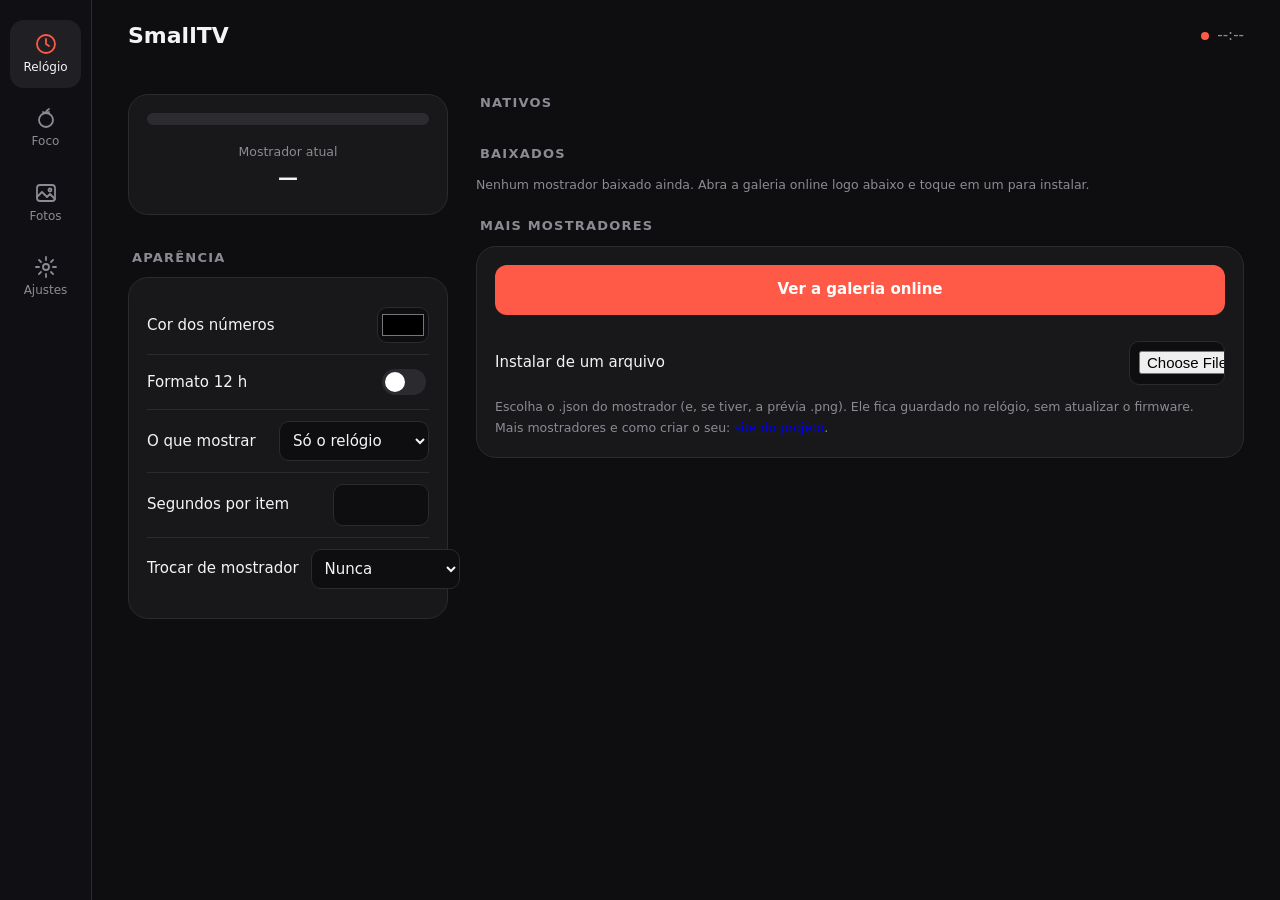
==== commit e22d2cbf: "Merge pull request #33 from davicorrea0/feat/lcd-transicao-suave Transição suave entre os LCDs e tom" ====
--- a/web/index.html
+++ b/web/index.html
@@ -28,7 +28,6 @@
 .faces{display:grid;grid-template-columns:repeat(2,1fr);gap:12px}
 .face{text-align:left;padding:0}.face .scr{border-width:5px}.face span{display:block;padding:8px 4px 0;font-weight:600}
 .face.cur .scr{border-color:var(--ac)}.face.rot span::before{content:'↻ ';color:var(--mut)}.face.cur span::after{content:var(--inuse,' · em uso');color:var(--ac);font-weight:400;font-size:13px}
-.chips{display:flex;flex-wrap:wrap;gap:6px;margin:6px 0 2px}.chip{padding:6px 12px;border-radius:999px;background:var(--card2);border:1px solid var(--line);color:var(--mut);font-size:13px}.chip.on{background:var(--ac);border-color:transparent;color:#fff;font-weight:600}
 .noimg{aspect-ratio:1;display:flex;align-items:center;justify-content:center;color:var(--mut);font-size:13px}
 #pvbar{display:none;margin-bottom:12px;padding:10px 14px;border-radius:12px;background:#1d2a44;color:#bcd3ff}
 /* formulário */
@@ -135,13 +134,11 @@
  <div class="card hero"><div class="scr"><img id="curimg" alt=""></div><div><small>Mostrador atual</small><b id="curname">—</b><p id="curdesc"></p><label id="lcdgrow" style="display:none">Tom verde nos mostradores LCD<input data-k="lcdg" type="checkbox"></label></div></div>
  </div>
  <div class="body">
- <div class="chips" id="fchips"></div>
- <h2 id="hnat">Nativos</h2>
+ <h2>Nativos</h2>
  <div class="faces" id="faces"></div>
- <h2 id="hdl">Baixados</h2>
+ <h2>Baixados</h2>
  <div class="faces" id="dl"></div>
  <small id="dlnone">Nenhum mostrador baixado ainda. Abra a galeria online logo abaixo e toque em um para instalar.</small>
- <small id="fnone" hidden></small>
  <h2>Mais mostradores</h2>
  <div class="card">
   <p style="margin-top:0"><button class="btn p" onclick="catalog()">Ver a galeria online</button></p>
@@ -378,33 +375,10 @@
 const safeId=s=>{let o='';for(let c of String(s||'').toLowerCase()){if(/[a-z0-9_-]/.test(c))o+=c;else if(c==' '&&o&&!o.endsWith('-'))o+='-';if(o.length>=23)break}return o}
 function el(tag,cls,txt){const e=document.createElement(tag);if(cls)e.className=cls;if(txt!=null)e.textContent=txt;return e}
 // ---------- mostradores ----------
-function loadFaces(){return fetch('/api/faces').then(r=>r.json()).then(j=>{let t=0;FACES=j.map(f=>({n0:f.n,d0:f.d,n:f.n,d:f.d,a:f.a||'',pkg:f.pkg,t:f.pkg?null:t++}));buildFaces();$('curimg').dataset.k='';if(st)load(st);
- // estilos e animação dos pacotes instalados vêm do catálogo do site (uma vez por visita; sem internet vale o último guardado)
- if(!metaTried&&FACES.some(f=>f.pkg)){metaTried=true;fetch(CATALOG+'index.json',{cache:'no-store'}).then(r=>r.json()).then(setMeta).catch(()=>{})}})}
-// ---------- filtro dos mostradores ----------
-// Cada cartão leva em data-f as palavras do filtro: o tipo (nat = nativo, dl = baixado, cat = galeria online), os estilos e "anim".
-// Estilos: os mesmos do site (tags do faces.js e do catálogo). Animado: pacote com sprite de vários quadros ou brilho pulsante
-// (campo anim do catálogo, que o site só preenche nesses casos); entre os nativos, só o Flip (virada das plaquinhas), os outros não têm movimento próprio.
-// Nativos: na ordem de faces_list.h, estilos como no faces.js. Pacote fora do catálogo (instalado de arquivo) não tem estilo nem "anim" conhecidos.
-const FSTY=[['digital','Digital'],['pixel','Pixel art'],['analogico','Analógico'],['retro','Retrô'],['esportivo','Esportivo']],BTAG=['pixel digital','pixel','analogico','digital','digital retro','digital retro','digital retro','digital','digital','digital','digital retro','digital','digital'],BANIM=[5];
-// META: id do pacote -> [estilos, animado], do catálogo; guardado no navegador para filtrar sem internet
-let FLT='all',META={},metaTried=false;try{FLT=localStorage.faceflt||'all'}catch(e){}try{META=JSON.parse(localStorage.facemeta||'{}')}catch(e){}
-const mtok=m=>m?m[0]+(m[1]?' anim':''):'',ftok=f=>f.pkg?'dl '+mtok(META[f.pkg]):'nat '+(BTAG[f.t]||'')+(BANIM.includes(f.t)?' anim':'');
-const fhas=k=>k=='all'||!!document.querySelector('[data-f~="'+k+'"]')||Object.values(META).some(m=>mtok(m).split(' ').includes(k));
-// filtro em uso: se não existe mais nos dados (ex.: pacote removido), vale Todos
-const fcur=()=>fhas(FLT)?FLT:'all';
-function setMeta(c){META={};(c.faces||[]).forEach(e=>META[e.id]=[(e.tags||[]).join(' '),e.anim?1:0]);try{localStorage.facemeta=JSON.stringify(META)}catch(x){}
- [...$('dl').children].forEach(b=>b.dataset.f='dl '+mtok(META[b.dataset.k.slice(2)]));fchips()}
-function fchips(){const k=fcur(),c=$('fchips');c.innerHTML='';
- [['all','Todos'],['nat','Nativos'],['dl','Baixados'],['anim','Animados']].concat(FSTY).forEach(([v,n])=>{if(!fhas(v))return;const b=el('button','chip'+(v==k?' on':''),t(n));b.setAttribute('aria-pressed',v==k);
-  b.onclick=()=>{FLT=v;try{localStorage.faceflt=v}catch(e){}fchips()};c.appendChild(b)});
- const cards=[...document.querySelectorAll('#faces>*,#dl>*,#cat>*')];cards.forEach(b=>b.hidden=k!='all'&&!b.dataset.f.split(' ').includes(k));
- const any=g=>!![...$(g).children].some(b=>!b.hidden),pk=$('dl').children.length>0,all=k=='all'||k=='dl';
- $('hnat').hidden=!any('faces');$('hdl').hidden=!(any('dl')||!pk&&all);$('dlnone').hidden=pk||!all;
- const none=!cards.some(b=>!b.hidden);$('fnone').hidden=!none;if(none)$('fnone').textContent=t($('cat').children.length?'Nenhum mostrador neste filtro.':'Nenhum mostrador neste filtro ainda. Abra a galeria online logo abaixo para ver mais.')}
-function buildFaces(){FACES.forEach(f=>{const b=f.pkg==null&&LG&&BUILTIN[f.t];f.n=b?b[LG-1][0]:f.n0;f.d=b?b[LG-1][1]:f.d0});const g=$('faces'),d=$('dl');g.innerHTML='';d.innerHTML='';FACES.forEach(f=>{const b=el('button','face');b.dataset.k=fkey(f);b.dataset.f=ftok(f);
+function loadFaces(){return fetch('/api/faces').then(r=>r.json()).then(j=>{let t=0;FACES=j.map(f=>({n0:f.n,d0:f.d,n:f.n,d:f.d,a:f.a||'',pkg:f.pkg,t:f.pkg?null:t++}));buildFaces();$('curimg').dataset.k='';if(st)load(st)})}
+function buildFaces(){FACES.forEach(f=>{const b=f.pkg==null&&LG&&BUILTIN[f.t];f.n=b?b[LG-1][0]:f.n0;f.d=b?b[LG-1][1]:f.d0});const g=$('faces'),d=$('dl');g.innerHTML='';d.innerHTML='';FACES.forEach(f=>{const b=el('button','face');b.dataset.k=fkey(f);
  const s=el('div','scr');s.appendChild(img(f));b.appendChild(s);b.appendChild(el('span',null,f.n));b.onclick=()=>faceSheet(f);(f.pkg?d:g).appendChild(b)});
- fchips()}
+ $('dlnone').hidden=!!d.children.length}
 const rotKeys=()=>st&&st.cfg.rot?st.cfg.rot.split(',').filter(Boolean):[];
 function rotToggle(f){const k=fkey(f),l=rotKeys(),on=l.includes(k);save({rot:(on?l.filter(x=>x!=k):l.concat(k)).join(',')}).then(()=>{closeSheet();toast(t(on?'Fora do rodízio':'Incluído no rodízio'))})}
 function faceSheet(f){const c=$('sheetc');c.innerHTML='';const s=el('div','scr');s.appendChild(img(f));c.appendChild(s);
@@ -430,8 +404,8 @@
 const vnum=v=>String(v||'0').split('.').reduce((a,x)=>a*1000+(+x||0),0),old=e=>e.fw&&st&&vnum(st.ver)<vnum(e.fw);
 function catalog(){toast(t('Carregando a galeria...'));fetch(CATALOG+'index.json',{cache:'no-store'}).then(r=>r.json()).then(c=>{const g=$('cat');g.innerHTML='';
  (c.faces||[]).forEach(e=>{const inst=FACES.some(f=>f.pkg==e.id),b=el('button','face'),s=el('div','scr');s.appendChild(img({n:tName(e),src:CATALOG+e.preview}));
-  b.append(s,el('span',null,tName(e)+(inst?' · '+t('instalado'):old(e)?' · '+t('requer')+' v'+e.fw:'')));b.dataset.f='cat '+mtok([(e.tags||[]).join(' '),e.anim]);b.onclick=()=>catSheet(e,inst);g.appendChild(b)});
- if(!g.children.length)g.textContent=t('A galeria ainda está vazia.');setMeta(c)}).catch(()=>toast(t('Sem internet no navegador')))}
+  b.append(s,el('span',null,tName(e)+(inst?' · '+t('instalado'):old(e)?' · '+t('requer')+' v'+e.fw:'')));b.onclick=()=>catSheet(e,inst);g.appendChild(b)});
+ if(!g.children.length)g.textContent=t('A galeria ainda está vazia.')}).catch(()=>toast(t('Sem internet no navegador')))}
 function catSheet(e,inst){const c=$('sheetc');c.innerHTML='';const s=el('div','scr');s.appendChild(img({n:tName(e),src:CATALOG+e.preview}));c.appendChild(s);
  c.append(el('h3',null,tName(e)),el('p',null,tDesc(e)+(e.author?' · '+t('por')+' '+e.author:'')+' · '+kb(e.size||0)));
  if(old(e)){c.append(el('p',null,t('Este mostrador precisa do firmware {0} ou mais novo (o relógio está na {1}).',e.fw,st.ver)));const u=el('button','btn p',t('Atualizar firmware'));u.onclick=()=>location='/update';c.appendChild(u);$('sheet').classList.add('v');return}
@@ -608,7 +582,7 @@
  // mostrador atual
  const ck=curKey(s),cf=FACES.find(f=>fkey(f)==ck);
  if(cf&&$('curimg').dataset.k!=ck){$('curimg').dataset.k=ck;$('curimg').onerror=cf.pkg?()=>{$('curimg').onerror=null;$('curimg').src=CATALOG+encodeURIComponent(cf.pkg)+'.png'}:null;$('curimg').src=faceSrc(cf);$('curname').textContent=cf.n;$('curdesc').textContent=cf.d}
- $('lcdgrow').style.display=cf&&cf.pkg==null&&(cf.n0=='LCD retrô'||cf.n0=='Previsão LCD'||cf.n0=='Mundo'||cf.n0=='Mundo relógio')?'':'none';
+ $('lcdgrow').style.display=cf&&cf.pkg==null&&(cf.n0=='LCD retrô'||cf.n0=='Previsão LCD')?'':'none';
  const rk=rotKeys();document.querySelectorAll('#faces .face,#dl .face').forEach(b=>{b.classList.toggle('cur',b.dataset.k==ck);b.classList.toggle('rot',rk.includes(b.dataset.k))});
  // Alexa: há quanto tempo um Echo falou com o relógio e o último comando
  const ax=s.alexa||{ago:-1},ago=ax.ago,seen=s.cfg.alexa&&ago>=0;$('alx').classList.toggle('v',!!(seen&&ago<86400));
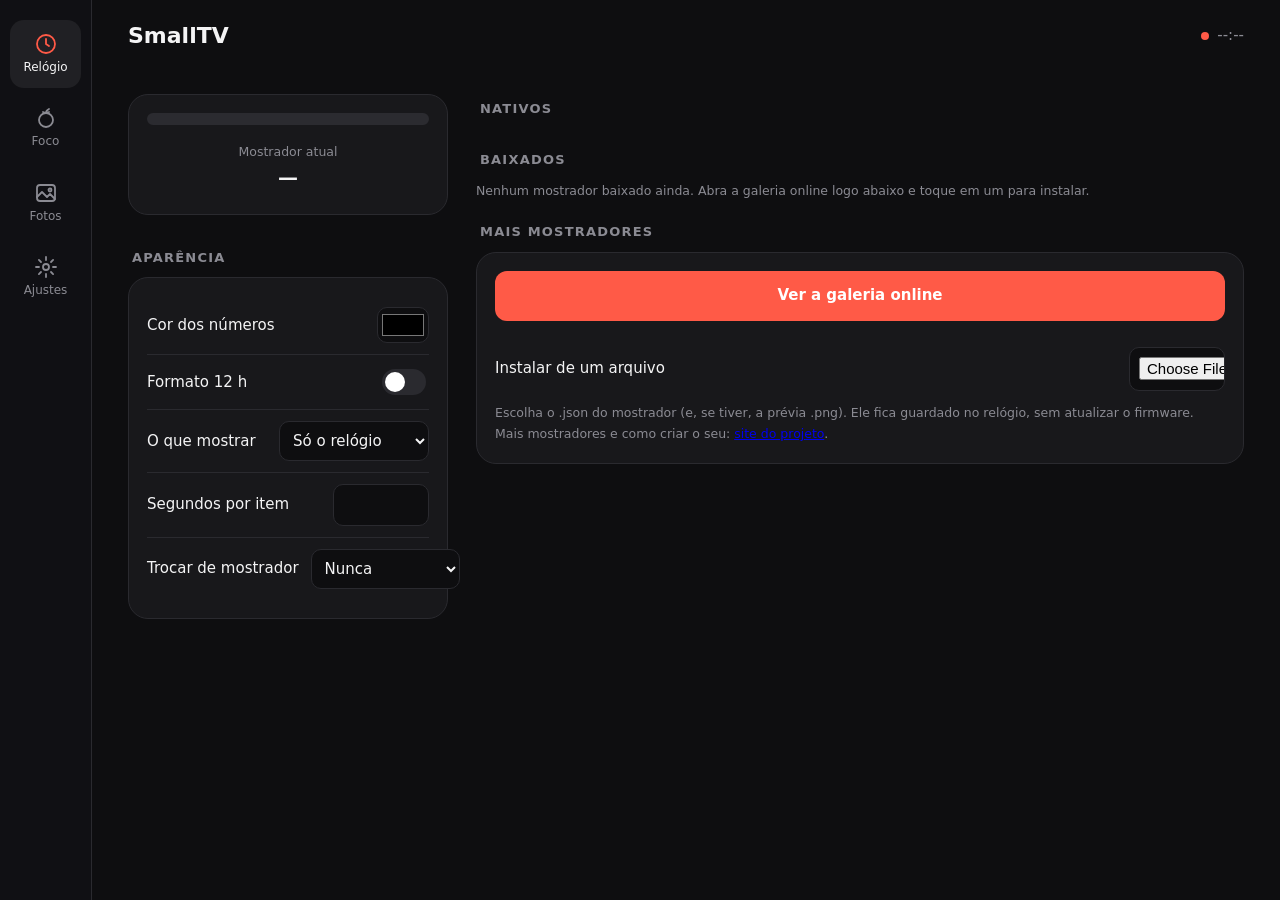
==== commit 44fc581a: "Main em dia com a 1.24.9 (versões de teste 1.24.3 a 1.24.9) A main tinha recebido pelo #33 dois comm" ====
--- a/web/index.html
+++ b/web/index.html
@@ -28,6 +28,7 @@
 .faces{display:grid;grid-template-columns:repeat(2,1fr);gap:12px}
 .face{text-align:left;padding:0}.face .scr{border-width:5px}.face span{display:block;padding:8px 4px 0;font-weight:600}
 .face.cur .scr{border-color:var(--ac)}.face.rot span::before{content:'↻ ';color:var(--mut)}.face.cur span::after{content:var(--inuse,' · em uso');color:var(--ac);font-weight:400;font-size:13px}
+.chips{display:flex;flex-wrap:wrap;gap:6px;margin:6px 0 2px}.chip{padding:6px 12px;border-radius:999px;background:var(--card2);border:1px solid var(--line);color:var(--mut);font-size:13px}.chip.on{background:var(--ac);border-color:transparent;color:#fff;font-weight:600}
 .noimg{aspect-ratio:1;display:flex;align-items:center;justify-content:center;color:var(--mut);font-size:13px}
 #pvbar{display:none;margin-bottom:12px;padding:10px 14px;border-radius:12px;background:#1d2a44;color:#bcd3ff}
 /* formulário */
@@ -134,11 +135,13 @@
  <div class="card hero"><div class="scr"><img id="curimg" alt=""></div><div><small>Mostrador atual</small><b id="curname">—</b><p id="curdesc"></p><label id="lcdgrow" style="display:none">Tom verde nos mostradores LCD<input data-k="lcdg" type="checkbox"></label></div></div>
  </div>
  <div class="body">
- <h2>Nativos</h2>
+ <div class="chips" id="fchips"></div>
+ <h2 id="hnat">Nativos</h2>
  <div class="faces" id="faces"></div>
- <h2>Baixados</h2>
+ <h2 id="hdl">Baixados</h2>
  <div class="faces" id="dl"></div>
  <small id="dlnone">Nenhum mostrador baixado ainda. Abra a galeria online logo abaixo e toque em um para instalar.</small>
+ <small id="fnone" hidden></small>
  <h2>Mais mostradores</h2>
  <div class="card">
   <p style="margin-top:0"><button class="btn p" onclick="catalog()">Ver a galeria online</button></p>
@@ -375,10 +378,33 @@
 const safeId=s=>{let o='';for(let c of String(s||'').toLowerCase()){if(/[a-z0-9_-]/.test(c))o+=c;else if(c==' '&&o&&!o.endsWith('-'))o+='-';if(o.length>=23)break}return o}
 function el(tag,cls,txt){const e=document.createElement(tag);if(cls)e.className=cls;if(txt!=null)e.textContent=txt;return e}
 // ---------- mostradores ----------
-function loadFaces(){return fetch('/api/faces').then(r=>r.json()).then(j=>{let t=0;FACES=j.map(f=>({n0:f.n,d0:f.d,n:f.n,d:f.d,a:f.a||'',pkg:f.pkg,t:f.pkg?null:t++}));buildFaces();$('curimg').dataset.k='';if(st)load(st)})}
-function buildFaces(){FACES.forEach(f=>{const b=f.pkg==null&&LG&&BUILTIN[f.t];f.n=b?b[LG-1][0]:f.n0;f.d=b?b[LG-1][1]:f.d0});const g=$('faces'),d=$('dl');g.innerHTML='';d.innerHTML='';FACES.forEach(f=>{const b=el('button','face');b.dataset.k=fkey(f);
+function loadFaces(){return fetch('/api/faces').then(r=>r.json()).then(j=>{let t=0;FACES=j.map(f=>({n0:f.n,d0:f.d,n:f.n,d:f.d,a:f.a||'',pkg:f.pkg,t:f.pkg?null:t++}));buildFaces();$('curimg').dataset.k='';if(st)load(st);
+ // estilos e animação dos pacotes instalados vêm do catálogo do site (uma vez por visita; sem internet vale o último guardado)
+ if(!metaTried&&FACES.some(f=>f.pkg)){metaTried=true;fetch(CATALOG+'index.json',{cache:'no-store'}).then(r=>r.json()).then(setMeta).catch(()=>{})}})}
+// ---------- filtro dos mostradores ----------
+// Cada cartão leva em data-f as palavras do filtro: o tipo (nat = nativo, dl = baixado, cat = galeria online), os estilos e "anim".
+// Estilos: os mesmos do site (tags do faces.js e do catálogo). Animado: pacote com sprite de vários quadros ou brilho pulsante
+// (campo anim do catálogo, que o site só preenche nesses casos); entre os nativos, só o Flip (virada das plaquinhas), os outros não têm movimento próprio.
+// Nativos: na ordem de faces_list.h, estilos como no faces.js. Pacote fora do catálogo (instalado de arquivo) não tem estilo nem "anim" conhecidos.
+const FSTY=[['digital','Digital'],['pixel','Pixel art'],['analogico','Analógico'],['retro','Retrô'],['esportivo','Esportivo']],BTAG=['pixel digital','pixel','analogico','digital','digital retro','digital retro','digital retro','digital','digital','digital','digital retro','digital','digital'],BANIM=[5];
+// META: id do pacote -> [estilos, animado], do catálogo; guardado no navegador para filtrar sem internet
+let FLT='all',META={},metaTried=false;try{FLT=localStorage.faceflt||'all'}catch(e){}try{META=JSON.parse(localStorage.facemeta||'{}')}catch(e){}
+const mtok=m=>m?m[0]+(m[1]?' anim':''):'',ftok=f=>f.pkg?'dl '+mtok(META[f.pkg]):'nat '+(BTAG[f.t]||'')+(BANIM.includes(f.t)?' anim':'');
+const fhas=k=>k=='all'||!!document.querySelector('[data-f~="'+k+'"]')||Object.values(META).some(m=>mtok(m).split(' ').includes(k));
+// filtro em uso: se não existe mais nos dados (ex.: pacote removido), vale Todos
+const fcur=()=>fhas(FLT)?FLT:'all';
+function setMeta(c){META={};(c.faces||[]).forEach(e=>META[e.id]=[(e.tags||[]).join(' '),e.anim?1:0]);try{localStorage.facemeta=JSON.stringify(META)}catch(x){}
+ [...$('dl').children].forEach(b=>b.dataset.f='dl '+mtok(META[b.dataset.k.slice(2)]));fchips()}
+function fchips(){const k=fcur(),c=$('fchips');c.innerHTML='';
+ [['all','Todos'],['nat','Nativos'],['dl','Baixados'],['anim','Animados']].concat(FSTY).forEach(([v,n])=>{if(!fhas(v))return;const b=el('button','chip'+(v==k?' on':''),t(n));b.setAttribute('aria-pressed',v==k);
+  b.onclick=()=>{FLT=v;try{localStorage.faceflt=v}catch(e){}fchips()};c.appendChild(b)});
+ const cards=[...document.querySelectorAll('#faces>*,#dl>*,#cat>*')];cards.forEach(b=>b.hidden=k!='all'&&!b.dataset.f.split(' ').includes(k));
+ const any=g=>!![...$(g).children].some(b=>!b.hidden),pk=$('dl').children.length>0,all=k=='all'||k=='dl';
+ $('hnat').hidden=!any('faces');$('hdl').hidden=!(any('dl')||!pk&&all);$('dlnone').hidden=pk||!all;
+ const none=!cards.some(b=>!b.hidden);$('fnone').hidden=!none;if(none)$('fnone').textContent=t($('cat').children.length?'Nenhum mostrador neste filtro.':'Nenhum mostrador neste filtro ainda. Abra a galeria online logo abaixo para ver mais.')}
+function buildFaces(){FACES.forEach(f=>{const b=f.pkg==null&&LG&&BUILTIN[f.t];f.n=b?b[LG-1][0]:f.n0;f.d=b?b[LG-1][1]:f.d0});const g=$('faces'),d=$('dl');g.innerHTML='';d.innerHTML='';FACES.forEach(f=>{const b=el('button','face');b.dataset.k=fkey(f);b.dataset.f=ftok(f);
  const s=el('div','scr');s.appendChild(img(f));b.appendChild(s);b.appendChild(el('span',null,f.n));b.onclick=()=>faceSheet(f);(f.pkg?d:g).appendChild(b)});
- $('dlnone').hidden=!!d.children.length}
+ fchips()}
 const rotKeys=()=>st&&st.cfg.rot?st.cfg.rot.split(',').filter(Boolean):[];
 function rotToggle(f){const k=fkey(f),l=rotKeys(),on=l.includes(k);save({rot:(on?l.filter(x=>x!=k):l.concat(k)).join(',')}).then(()=>{closeSheet();toast(t(on?'Fora do rodízio':'Incluído no rodízio'))})}
 function faceSheet(f){const c=$('sheetc');c.innerHTML='';const s=el('div','scr');s.appendChild(img(f));c.appendChild(s);
@@ -404,8 +430,8 @@
 const vnum=v=>String(v||'0').split('.').reduce((a,x)=>a*1000+(+x||0),0),old=e=>e.fw&&st&&vnum(st.ver)<vnum(e.fw);
 function catalog(){toast(t('Carregando a galeria...'));fetch(CATALOG+'index.json',{cache:'no-store'}).then(r=>r.json()).then(c=>{const g=$('cat');g.innerHTML='';
  (c.faces||[]).forEach(e=>{const inst=FACES.some(f=>f.pkg==e.id),b=el('button','face'),s=el('div','scr');s.appendChild(img({n:tName(e),src:CATALOG+e.preview}));
-  b.append(s,el('span',null,tName(e)+(inst?' · '+t('instalado'):old(e)?' · '+t('requer')+' v'+e.fw:'')));b.onclick=()=>catSheet(e,inst);g.appendChild(b)});
- if(!g.children.length)g.textContent=t('A galeria ainda está vazia.')}).catch(()=>toast(t('Sem internet no navegador')))}
+  b.append(s,el('span',null,tName(e)+(inst?' · '+t('instalado'):old(e)?' · '+t('requer')+' v'+e.fw:'')));b.dataset.f='cat '+mtok([(e.tags||[]).join(' '),e.anim]);b.onclick=()=>catSheet(e,inst);g.appendChild(b)});
+ if(!g.children.length)g.textContent=t('A galeria ainda está vazia.');setMeta(c)}).catch(()=>toast(t('Sem internet no navegador')))}
 function catSheet(e,inst){const c=$('sheetc');c.innerHTML='';const s=el('div','scr');s.appendChild(img({n:tName(e),src:CATALOG+e.preview}));c.appendChild(s);
  c.append(el('h3',null,tName(e)),el('p',null,tDesc(e)+(e.author?' · '+t('por')+' '+e.author:'')+' · '+kb(e.size||0)));
  if(old(e)){c.append(el('p',null,t('Este mostrador precisa do firmware {0} ou mais novo (o relógio está na {1}).',e.fw,st.ver)));const u=el('button','btn p',t('Atualizar firmware'));u.onclick=()=>location='/update';c.appendChild(u);$('sheet').classList.add('v');return}
@@ -582,7 +608,7 @@
  // mostrador atual
  const ck=curKey(s),cf=FACES.find(f=>fkey(f)==ck);
  if(cf&&$('curimg').dataset.k!=ck){$('curimg').dataset.k=ck;$('curimg').onerror=cf.pkg?()=>{$('curimg').onerror=null;$('curimg').src=CATALOG+encodeURIComponent(cf.pkg)+'.png'}:null;$('curimg').src=faceSrc(cf);$('curname').textContent=cf.n;$('curdesc').textContent=cf.d}
- $('lcdgrow').style.display=cf&&cf.pkg==null&&(cf.n0=='LCD retrô'||cf.n0=='Previsão LCD')?'':'none';
+ $('lcdgrow').style.display=cf&&cf.pkg==null&&(cf.n0=='LCD retrô'||cf.n0=='Previsão LCD'||cf.n0=='Mundo'||cf.n0=='Mundo relógio')?'':'none';
  const rk=rotKeys();document.querySelectorAll('#faces .face,#dl .face').forEach(b=>{b.classList.toggle('cur',b.dataset.k==ck);b.classList.toggle('rot',rk.includes(b.dataset.k))});
  // Alexa: há quanto tempo um Echo falou com o relógio e o último comando
  const ax=s.alexa||{ago:-1},ago=ax.ago,seen=s.cfg.alexa&&ago>=0;$('alx').classList.toggle('v',!!(seen&&ago<86400));
